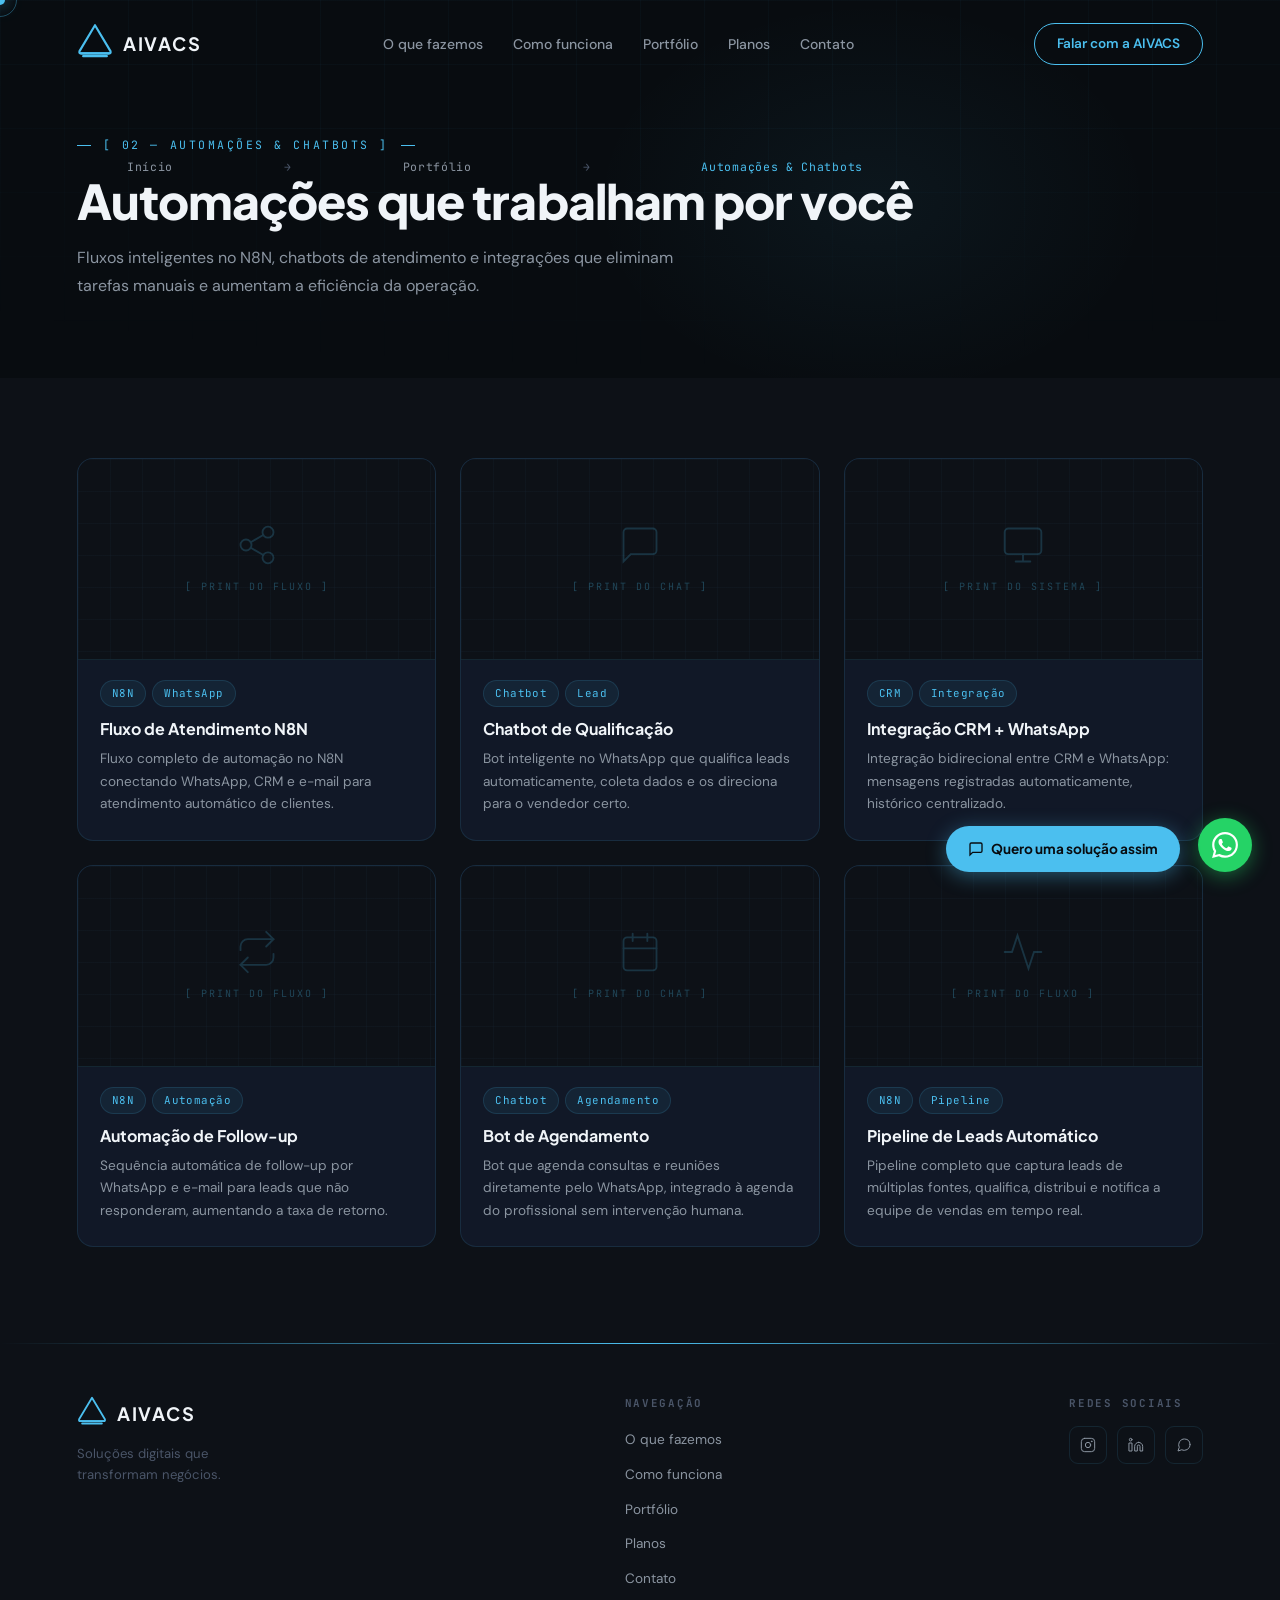
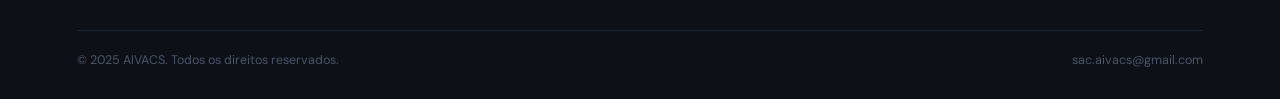
==== portfolio/automacoes.html @ 8dcd96fd "Add portfolio section + 3 subpages - Seção 'Nosso Trabalho' na LP com 3 cards linkando para subpágin" ====
<!DOCTYPE html>
<html lang="pt-BR">
<head>
  <meta charset="UTF-8">
  <meta name="viewport" content="width=device-width, initial-scale=1.0">
  <title>Automações & Chatbots — AIVACS Portfólio</title>
  <meta name="description" content="Fluxos N8N, chatbots de atendimento, integrações e automações desenvolvidas pela AIVACS.">
  <link rel="icon" type="image/svg+xml" href="../assets/favicon.svg">
  <link rel="shortcut icon" href="../assets/favicon.svg">
  <meta name="theme-color" content="#080C10">
  <link rel="preconnect" href="https://fonts.googleapis.com">
  <link rel="preconnect" href="https://fonts.gstatic.com" crossorigin>
  <link href="https://fonts.googleapis.com/css2?family=Plus+Jakarta+Sans:ital,wght@0,300;0,400;0,500;0,600;0,700;0,800&family=DM+Sans:ital,opsz,wght@0,9..40,300;0,9..40,400;0,9..40,500;0,9..40,600;1,9..40,400&family=JetBrains+Mono:wght@400;500&display=swap" rel="stylesheet">
  <link rel="stylesheet" href="../styles/main.css">
  <link rel="stylesheet" href="../styles/animations.css">
  <link rel="stylesheet" href="../styles/components.css">
  <link rel="stylesheet" href="portfolio.css">
</head>
<body>

<div class="cursor" id="cursor"></div>
<div class="cursor-ring" id="cursorRing"></div>

<a href="https://wa.me/5544999030219?text=Ol%C3%A1%2C%20vi%20o%20portf%C3%B3lio%20da%20AIVACS%20e%20quero%20saber%20mais." class="whatsapp-float" target="_blank" rel="noopener" title="Falar no WhatsApp">
  <svg viewBox="0 0 24 24" xmlns="http://www.w3.org/2000/svg" fill="white">
    <path d="M17.472 14.382c-.297-.149-1.758-.867-2.03-.967-.273-.099-.471-.148-.67.15-.197.297-.767.966-.94 1.164-.173.199-.347.223-.644.075-.297-.15-1.255-.463-2.39-1.475-.883-.788-1.48-1.761-1.653-2.059-.173-.297-.018-.458.13-.606.134-.133.298-.347.446-.52.149-.174.198-.298.298-.497.099-.198.05-.371-.025-.52-.075-.149-.669-1.612-.916-2.207-.242-.579-.487-.5-.669-.51-.173-.008-.371-.01-.57-.01-.198 0-.52.074-.792.372-.272.297-1.04 1.016-1.04 2.479 0 1.462 1.065 2.875 1.213 3.074.149.198 2.096 3.2 5.077 4.487.709.306 1.262.489 1.694.625.712.227 1.36.195 1.871.118.571-.085 1.758-.719 2.006-1.413.248-.694.248-1.289.173-1.413-.074-.124-.272-.198-.57-.347m-5.421 7.403h-.004a9.87 9.87 0 01-5.031-1.378l-.361-.214-3.741.982.998-3.648-.235-.374a9.86 9.86 0 01-1.51-5.26c.001-5.45 4.436-9.884 9.888-9.884 2.64 0 5.122 1.03 6.988 2.898a9.825 9.825 0 012.893 6.994c-.003 5.45-4.437 9.884-9.885 9.884m8.413-18.297A11.815 11.815 0 0012.05 0C5.495 0 .16 5.335.157 11.892c0 2.096.547 4.142 1.588 5.945L.057 24l6.305-1.654a11.882 11.882 0 005.683 1.448h.005c6.554 0 11.89-5.335 11.893-11.893a11.821 11.821 0 00-3.48-8.413Z"/>
  </svg>
</a>

<a href="https://wa.me/5544999030219?text=Ol%C3%A1%2C%20vi%20o%20portf%C3%B3lio%20da%20AIVACS%20e%20quero%20saber%20mais." class="cta-float" target="_blank" rel="noopener">
  <svg viewBox="0 0 24 24" fill="none" stroke="currentColor" stroke-width="2" stroke-linecap="round" width="16" height="16"><path d="M21 15a2 2 0 01-2 2H7l-4 4V5a2 2 0 012-2h14a2 2 0 012 2z"/></svg>
  Quero uma solução assim
</a>

<nav id="navbar">
  <a href="../index.html" class="nav-logo">
    <div class="nav-logo-symbol">
      <svg viewBox="0 0 100 96" fill="none" xmlns="http://www.w3.org/2000/svg" width="36" height="36">
        <path d="M50 7 L93 79 Q95 85 89 85 L11 85 Q5 85 7 79 Z" stroke="#4BBFEF" stroke-width="6" stroke-linejoin="round" stroke-linecap="round" fill="none"/>
        <line x1="11" y1="85" x2="89" y2="85" stroke="#4BBFEF" stroke-width="6" stroke-linecap="round"/>
        <line x1="17" y1="93" x2="83" y2="93" stroke="#4BBFEF" stroke-width="6" stroke-linecap="round"/>
      </svg>
    </div>
    <span class="nav-logo-text">AIVACS</span>
  </a>
  <ul class="nav-links">
    <li><a href="../index.html#servicos">O que fazemos</a></li>
    <li><a href="../index.html#processo">Como funciona</a></li>
    <li><a href="../index.html#portfolio">Portfólio</a></li>
    <li><a href="../index.html#planos">Planos</a></li>
    <li><a href="../index.html#cta">Contato</a></li>
  </ul>
  <a href="https://wa.me/5544999030219?text=Ol%C3%A1%2C%20vim%20pelo%20site%20da%20AIVACS%20e%20quero%20saber%20mais%20sobre%20as%20solu%C3%A7%C3%B5es%20digitais." class="nav-cta" target="_blank" rel="noopener">Falar com a AIVACS</a>
  <div class="nav-hamburger" id="hamburger" aria-label="Menu" role="button" tabindex="0">
    <span></span><span></span><span></span>
  </div>
</nav>

<div class="mobile-nav" id="mobileNav" aria-hidden="true">
  <a href="../index.html#servicos" class="mobile-link">O que fazemos</a>
  <a href="../index.html#processo" class="mobile-link">Como funciona</a>
  <a href="../index.html#portfolio" class="mobile-link">Portfólio</a>
  <a href="../index.html#planos" class="mobile-link">Planos</a>
  <a href="../index.html#cta" class="mobile-link">Contato</a>
  <a href="https://wa.me/5544999030219?text=Ol%C3%A1%2C%20vim%20pelo%20site%20da%20AIVACS%20e%20quero%20saber%20mais%20sobre%20as%20solu%C3%A7%C3%B5es%20digitais." class="btn btn-primary" target="_blank" rel="noopener" style="margin-top:16px;">Falar no WhatsApp</a>
</div>

<section class="subpage-hero">
  <div class="subpage-hero-bg" aria-hidden="true">
    <div class="subpage-hero-grid"></div>
    <div class="subpage-hero-glow"></div>
  </div>
  <div class="subpage-hero-content">
    <nav class="breadcrumb" aria-label="Breadcrumb">
      <a href="../index.html">Início</a>
      <span class="sep" aria-hidden="true">→</span>
      <a href="../index.html#portfolio">Portfólio</a>
      <span class="sep" aria-hidden="true">→</span>
      <span class="current">Automações &amp; Chatbots</span>
    </nav>
    <div class="subpage-label">[ 02 — AUTOMAÇÕES &amp; CHATBOTS ]</div>
    <h1 class="subpage-title">Automações que trabalham por você</h1>
    <p class="subpage-desc">Fluxos inteligentes no N8N, chatbots de atendimento e integrações que eliminam tarefas manuais e aumentam a eficiência da operação.</p>
  </div>
</section>

<section class="portfolio-section">
  <div class="portfolio-items-grid">

    <!-- Item 1: Fluxo N8N -->
    <div class="portfolio-item">
      <div class="media-area">
        <!-- SUBSTITUIR: adicionar <img src="../assets/portfolio/auto-01.jpg" alt="Fluxo de Atendimento N8N"> aqui -->
        <div class="placeholder-visual">
          <div class="placeholder-icon">
            <svg viewBox="0 0 24 24" fill="none" stroke-width="1" stroke-linecap="round"><circle cx="18" cy="5" r="3"/><circle cx="6" cy="12" r="3"/><circle cx="18" cy="19" r="3"/><line x1="8.59" y1="13.51" x2="15.42" y2="17.49"/><line x1="15.41" y1="6.51" x2="8.59" y2="10.49"/></svg>
          </div>
          <span class="placeholder-label">[ Print do Fluxo ]</span>
        </div>
      </div>
      <div class="item-info">
        <div class="item-tags"><span class="tag">N8N</span><span class="tag">WhatsApp</span></div>
        <h3 class="item-title">Fluxo de Atendimento N8N</h3>
        <p class="item-description">Fluxo completo de automação no N8N conectando WhatsApp, CRM e e-mail para atendimento automático de clientes.</p>
      </div>
    </div>

    <!-- Item 2: Chatbot -->
    <div class="portfolio-item">
      <div class="media-area">
        <!-- SUBSTITUIR: adicionar <img src="../assets/portfolio/auto-02.jpg" alt="Chatbot de Qualificação"> aqui -->
        <div class="placeholder-visual">
          <div class="placeholder-icon">
            <svg viewBox="0 0 24 24" fill="none" stroke-width="1" stroke-linecap="round"><path d="M21 15a2 2 0 01-2 2H7l-4 4V5a2 2 0 012-2h14a2 2 0 012 2z"/></svg>
          </div>
          <span class="placeholder-label">[ Print do Chat ]</span>
        </div>
      </div>
      <div class="item-info">
        <div class="item-tags"><span class="tag">Chatbot</span><span class="tag">Lead</span></div>
        <h3 class="item-title">Chatbot de Qualificação</h3>
        <p class="item-description">Bot inteligente no WhatsApp que qualifica leads automaticamente, coleta dados e os direciona para o vendedor certo.</p>
      </div>
    </div>

    <!-- Item 3: Integração CRM -->
    <div class="portfolio-item">
      <div class="media-area">
        <!-- SUBSTITUIR: adicionar <img src="../assets/portfolio/auto-03.jpg" alt="Integração CRM + WhatsApp"> aqui -->
        <div class="placeholder-visual">
          <div class="placeholder-icon">
            <svg viewBox="0 0 24 24" fill="none" stroke-width="1" stroke-linecap="round"><rect x="2" y="3" width="20" height="14" rx="2"/><path d="M8 21h8M12 17v4"/></svg>
          </div>
          <span class="placeholder-label">[ Print do Sistema ]</span>
        </div>
      </div>
      <div class="item-info">
        <div class="item-tags"><span class="tag">CRM</span><span class="tag">Integração</span></div>
        <h3 class="item-title">Integração CRM + WhatsApp</h3>
        <p class="item-description">Integração bidirecional entre CRM e WhatsApp: mensagens registradas automaticamente, histórico centralizado.</p>
      </div>
    </div>

    <!-- Item 4: Follow-up -->
    <div class="portfolio-item">
      <div class="media-area">
        <!-- SUBSTITUIR: adicionar <img src="../assets/portfolio/auto-04.jpg" alt="Automação de Follow-up"> aqui -->
        <div class="placeholder-visual">
          <div class="placeholder-icon">
            <svg viewBox="0 0 24 24" fill="none" stroke-width="1" stroke-linecap="round"><polyline points="17 1 21 5 17 9"/><path d="M3 11V9a4 4 0 014-4h14"/><polyline points="7 23 3 19 7 15"/><path d="M21 13v2a4 4 0 01-4 4H3"/></svg>
          </div>
          <span class="placeholder-label">[ Print do Fluxo ]</span>
        </div>
      </div>
      <div class="item-info">
        <div class="item-tags"><span class="tag">N8N</span><span class="tag">Automação</span></div>
        <h3 class="item-title">Automação de Follow-up</h3>
        <p class="item-description">Sequência automática de follow-up por WhatsApp e e-mail para leads que não responderam, aumentando a taxa de retorno.</p>
      </div>
    </div>

    <!-- Item 5: Bot de Agendamento -->
    <div class="portfolio-item">
      <div class="media-area">
        <!-- SUBSTITUIR: adicionar <img src="../assets/portfolio/auto-05.jpg" alt="Bot de Agendamento"> aqui -->
        <div class="placeholder-visual">
          <div class="placeholder-icon">
            <svg viewBox="0 0 24 24" fill="none" stroke-width="1" stroke-linecap="round"><rect x="3" y="4" width="18" height="18" rx="2"/><line x1="16" y1="2" x2="16" y2="6"/><line x1="8" y1="2" x2="8" y2="6"/><line x1="3" y1="10" x2="21" y2="10"/></svg>
          </div>
          <span class="placeholder-label">[ Print do Chat ]</span>
        </div>
      </div>
      <div class="item-info">
        <div class="item-tags"><span class="tag">Chatbot</span><span class="tag">Agendamento</span></div>
        <h3 class="item-title">Bot de Agendamento</h3>
        <p class="item-description">Bot que agenda consultas e reuniões diretamente pelo WhatsApp, integrado à agenda do profissional sem intervenção humana.</p>
      </div>
    </div>

    <!-- Item 6: Pipeline Automático -->
    <div class="portfolio-item">
      <div class="media-area">
        <!-- SUBSTITUIR: adicionar <img src="../assets/portfolio/auto-06.jpg" alt="Pipeline de Leads Automático"> aqui -->
        <div class="placeholder-visual">
          <div class="placeholder-icon">
            <svg viewBox="0 0 24 24" fill="none" stroke-width="1" stroke-linecap="round"><path d="M22 12h-4l-3 9L9 3l-3 9H2"/></svg>
          </div>
          <span class="placeholder-label">[ Print do Fluxo ]</span>
        </div>
      </div>
      <div class="item-info">
        <div class="item-tags"><span class="tag">N8N</span><span class="tag">Pipeline</span></div>
        <h3 class="item-title">Pipeline de Leads Automático</h3>
        <p class="item-description">Pipeline completo que captura leads de múltiplas fontes, qualifica, distribui e notifica a equipe de vendas em tempo real.</p>
      </div>
    </div>

  </div>
</section>

<footer id="contato">
  <div class="footer-top-line" aria-hidden="true"></div>
  <div class="footer-inner">
    <div class="footer-brand">
      <a href="../index.html" class="nav-logo">
        <div class="nav-logo-symbol">
          <svg viewBox="0 0 100 96" fill="none" xmlns="http://www.w3.org/2000/svg" width="30" height="30">
            <path d="M50 7 L93 79 Q95 85 89 85 L11 85 Q5 85 7 79 Z" stroke="#4BBFEF" stroke-width="6" stroke-linejoin="round" stroke-linecap="round" fill="none"/>
            <line x1="11" y1="85" x2="89" y2="85" stroke="#4BBFEF" stroke-width="6" stroke-linecap="round"/>
            <line x1="17" y1="93" x2="83" y2="93" stroke="#4BBFEF" stroke-width="6" stroke-linecap="round"/>
          </svg>
        </div>
        <span class="nav-logo-text">AIVACS</span>
      </a>
      <p class="footer-tagline">Soluções digitais que transformam negócios.</p>
    </div>
    <div class="footer-links">
      <h4 class="footer-heading">Navegação</h4>
      <ul>
        <li><a href="../index.html#servicos">O que fazemos</a></li>
        <li><a href="../index.html#processo">Como funciona</a></li>
        <li><a href="../index.html#portfolio">Portfólio</a></li>
        <li><a href="../index.html#planos">Planos</a></li>
        <li><a href="../index.html#cta">Contato</a></li>
      </ul>
    </div>
    <div class="footer-social-col">
      <h4 class="footer-heading">Redes Sociais</h4>
      <div class="social-icons">
        <a href="#" class="social-icon" title="Instagram" aria-label="Instagram"><svg viewBox="0 0 24 24" fill="none" stroke-width="1.5" stroke-linecap="round" stroke-linejoin="round"><rect x="2" y="2" width="20" height="20" rx="5"/><circle cx="12" cy="12" r="4"/><circle cx="17.5" cy="6.5" r="0.5" fill="currentColor"/></svg></a>
        <a href="#" class="social-icon" title="LinkedIn" aria-label="LinkedIn"><svg viewBox="0 0 24 24" fill="none" stroke-width="1.5" stroke-linecap="round" stroke-linejoin="round"><path d="M16 8a6 6 0 016 6v7h-4v-7a2 2 0 00-2-2 2 2 0 00-2 2v7h-4v-7a6 6 0 016-6z"/><rect x="2" y="9" width="4" height="12"/><circle cx="4" cy="4" r="2"/></svg></a>
        <a href="https://wa.me/5544999030219?text=Ol%C3%A1%2C%20vim%20pelo%20site%20da%20AIVACS%20e%20quero%20saber%20mais%20sobre%20as%20solu%C3%A7%C3%B5es%20digitais." class="social-icon" title="WhatsApp" aria-label="WhatsApp" target="_blank" rel="noopener"><svg viewBox="0 0 24 24" fill="none" stroke-width="1.5" stroke-linecap="round" stroke-linejoin="round"><path d="M21 11.5a8.38 8.38 0 01-.9 3.8 8.5 8.5 0 01-7.6 4.7 8.38 8.38 0 01-3.8-.9L3 21l1.9-5.7a8.38 8.38 0 01-.9-3.8 8.5 8.5 0 014.7-7.6 8.38 8.38 0 013.8-.9h.5a8.48 8.48 0 018 8v.5z"/></svg></a>
      </div>
    </div>
  </div>
  <div class="footer-bottom">
    <p class="footer-copy">© 2025 AIVACS. Todos os direitos reservados.</p>
    <p class="footer-copy">sac.aivacs@gmail.com</p>
  </div>
</footer>

<script src="../scripts/particles.js" defer></script>
<script src="../scripts/animations.js" defer></script>
<script src="../scripts/main.js" defer></script>
<script src="portfolio.js" defer></script>
</body>
</html>
---- styles/main.css ----
/* ===================================================
   AIVACS — main.css
   Reset, variables, base, layout, navbar, footer
   =================================================== */

*, *::before, *::after { box-sizing: border-box; margin: 0; padding: 0; }

html { scroll-behavior: smooth; font-size: 16px; }

:root {
  --bg-primary:    #080C10;
  --bg-secondary:  #0D1117;
  --bg-card:       #111827;
  --bg-glass:      rgba(255,255,255,0.04);
  --accent:        #4BBFEF;
  --accent-glow:   rgba(75,191,239,0.15);
  --accent-dim:    #2A8BBF;
  --text-primary:  #F0F4F8;
  --text-secondary:#8B95A1;
  --text-muted:    #4A5568;
  --border:        rgba(75,191,239,0.12);
  --border-hover:  rgba(75,191,239,0.30);
  --font-display:  'Plus Jakarta Sans', sans-serif;
  --font-body:     'DM Sans', sans-serif;
  --font-mono:     'JetBrains Mono', monospace;
  --radius-card:   16px;
  --transition:    0.3s ease;
}

body {
  font-family: var(--font-body);
  background: var(--bg-primary);
  color: var(--text-primary);
  overflow-x: hidden;
  cursor: none;
  line-height: 1.6;
}

img { max-width: 100%; display: block; }
a  { color: inherit; }

/* Scrollbar */
::-webkit-scrollbar { width: 4px; }
::-webkit-scrollbar-track { background: var(--bg-primary); }
::-webkit-scrollbar-thumb { background: var(--accent-dim); border-radius: 2px; }

/* ---- Custom Cursor ---- */
.cursor {
  width: 10px; height: 10px;
  border-radius: 50%;
  background: var(--accent);
  position: fixed;
  pointer-events: none;
  z-index: 9999;
  transform: translate(-50%, -50%);
  box-shadow: 0 0 16px rgba(75,191,239,0.7);
  transition: transform var(--transition), background var(--transition);
  will-change: left, top;
}
.cursor-ring {
  width: 34px; height: 34px;
  border-radius: 50%;
  border: 1px solid rgba(75,191,239,0.35);
  position: fixed;
  pointer-events: none;
  z-index: 9998;
  transform: translate(-50%, -50%);
  will-change: left, top;
}
.cursor.hover { transform: translate(-50%, -50%) scale(2.2); background: rgba(75,191,239,0.6); }
.cursor-ring.hover { border-color: rgba(75,191,239,0.6); transform: translate(-50%, -50%) scale(1.4); }

/* ---- WhatsApp float ---- */
.whatsapp-float {
  position: fixed;
  bottom: 28px; right: 28px;
  width: 54px; height: 54px;
  background: #25D366;
  border-radius: 50%;
  display: flex; align-items: center; justify-content: center;
  z-index: 800;
  box-shadow: 0 4px 20px rgba(37,211,102,0.45);
  transition: transform var(--transition), box-shadow var(--transition);
}
.whatsapp-float:hover { transform: scale(1.12); box-shadow: 0 6px 28px rgba(37,211,102,0.65); }
.whatsapp-float svg { width: 26px; height: 26px; }

/* ---- Navbar ---- */
nav {
  position: fixed; top: 0; left: 0; right: 0;
  z-index: 1000;
  display: flex; align-items: center; justify-content: space-between;
  padding: 22px 6%;
  transition: background var(--transition), padding var(--transition), border-color var(--transition);
}
nav.scrolled {
  background: rgba(8,12,16,0.88);
  backdrop-filter: blur(20px);
  -webkit-backdrop-filter: blur(20px);
  border-bottom: 1px solid var(--border);
  padding: 14px 6%;
}

.nav-logo {
  display: flex; align-items: center; gap: 10px;
  text-decoration: none;
}
.nav-logo-text {
  font-family: var(--font-display);
  font-weight: 700; font-size: 1.15rem;
  color: var(--text-primary);
  letter-spacing: 0.1em;
}

.nav-links {
  display: flex; align-items: center; gap: 30px;
  list-style: none;
}
.nav-links a {
  text-decoration: none;
  color: var(--text-secondary);
  font-size: 0.875rem; font-weight: 500;
  position: relative;
  transition: color var(--transition);
}
.nav-links a::after {
  content: '';
  position: absolute; bottom: -3px; left: 50%; right: 50%;
  height: 1px; background: var(--accent);
  transition: left var(--transition), right var(--transition);
}
.nav-links a:hover { color: var(--text-primary); }
.nav-links a:hover::after { left: 0; right: 0; }

.nav-cta {
  padding: 9px 22px;
  border: 1px solid var(--accent);
  border-radius: 999px;
  color: var(--accent);
  text-decoration: none;
  font-size: 0.85rem; font-weight: 600;
  transition: background var(--transition), color var(--transition);
  white-space: nowrap;
}
.nav-cta:hover { background: var(--accent); color: var(--bg-primary); }

.nav-hamburger {
  display: none; flex-direction: column; gap: 5px;
  cursor: pointer; padding: 4px; background: none; border: none;
}
.nav-hamburger span {
  display: block; width: 24px; height: 2px;
  background: var(--text-primary); border-radius: 2px;
  transition: all var(--transition);
}
.nav-hamburger.open span:nth-child(1) { transform: translateY(7px) rotate(45deg); }
.nav-hamburger.open span:nth-child(2) { opacity: 0; transform: scaleX(0); }
.nav-hamburger.open span:nth-child(3) { transform: translateY(-7px) rotate(-45deg); }

/* Mobile nav overlay */
.mobile-nav {
  display: none;
  position: fixed; inset: 0;
  background: rgba(8,12,16,0.97);
  backdrop-filter: blur(20px);
  z-index: 999;
  flex-direction: column; align-items: center; justify-content: center; gap: 28px;
}
.mobile-nav.open { display: flex; }
.mobile-nav a {
  font-family: var(--font-display);
  font-size: 1.75rem; font-weight: 700;
  color: var(--text-primary); text-decoration: none;
  transition: color var(--transition);
}
.mobile-nav a:hover { color: var(--accent); }

/* ---- Section base ---- */
section { padding: 96px 6%; position: relative; overflow: hidden; }

.section-tag {
  font-family: var(--font-mono);
  font-size: 0.7rem; letter-spacing: 0.2em; color: var(--accent);
  display: inline-flex; align-items: center; gap: 10px;
  margin-bottom: 14px;
}
.section-tag::before, .section-tag::after {
  content: ''; display: block; width: 18px; height: 1px; background: var(--accent);
}
.section-title {
  font-family: var(--font-display);
  font-size: clamp(1.75rem, 3.8vw, 2.8rem);
  font-weight: 700; line-height: 1.15; margin-bottom: 14px;
}
.section-subtitle {
  font-size: 1rem; color: var(--text-secondary);
  max-width: 520px; line-height: 1.75;
}
.section-header { text-align: center; margin-bottom: 64px; }
.section-header .section-tag { justify-content: center; }
.section-header .section-subtitle { margin: 0 auto; }

/* ---- Buttons ---- */
.btn {
  display: inline-flex; align-items: center; justify-content: center; gap: 8px;
  padding: 13px 26px; border-radius: 10px;
  font-family: var(--font-body); font-weight: 600; font-size: 0.9rem;
  text-decoration: none; transition: all var(--transition);
  cursor: none; border: 1px solid transparent; white-space: nowrap;
}
.btn:active { transform: scale(0.97); }

.btn-primary { background: var(--accent); color: var(--bg-primary); border-color: var(--accent); }
.btn-primary:hover {
  background: #6CCFF5; border-color: #6CCFF5;
  box-shadow: 0 0 28px rgba(75,191,239,0.35);
  transform: translateY(-2px);
}
.btn-ghost { background: transparent; color: var(--text-primary); border-color: var(--border); }
.btn-ghost:hover { border-color: var(--border-hover); color: var(--accent); }
.btn-full { width: 100%; }

/* ---- Utility ---- */
.gradient-text {
  background: linear-gradient(120deg, var(--accent) 0%, #93E8FF 100%);
  -webkit-background-clip: text;
  -webkit-text-fill-color: transparent;
  background-clip: text;
}
.accent-text { color: var(--accent); }

/* ===== HERO ===== */
#hero {
  min-height: 100vh; display: flex; align-items: center;
  padding-top: 110px; padding-bottom: 60px;
}
.hero-bg { position: absolute; inset: 0; pointer-events: none; overflow: hidden; }

.hero-grid {
  position: absolute; inset: 0;
  background-image:
    linear-gradient(rgba(75,191,239,0.035) 1px, transparent 1px),
    linear-gradient(90deg, rgba(75,191,239,0.035) 1px, transparent 1px);
  background-size: 64px 64px;
  mask-image: radial-gradient(ellipse 90% 90% at 50% 40%, black 30%, transparent 80%);
}
.hero-glow {
  position: absolute; top: 15%; right: 5%;
  width: 640px; height: 640px;
  background: radial-gradient(ellipse, rgba(75,191,239,0.07) 0%, transparent 70%);
}
.hero-watermark {
  position: absolute; bottom: 2%; right: -6%;
  width: 480px; height: 480px; opacity: 0.025;
}
#particles { position: absolute; inset: 0; width: 100%; height: 100%; }

.hero-content {
  position: relative; z-index: 2;
  display: grid; grid-template-columns: 1fr 1fr;
  gap: 48px; align-items: center;
  width: 100%; max-width: 1300px; margin: 0 auto;
}

.hero-label {
  font-family: var(--font-mono); font-size: 0.72rem;
  color: var(--accent); letter-spacing: 0.22em;
  display: flex; align-items: center; gap: 12px;
  margin-bottom: 22px;
}
.hero-label::before, .hero-label::after {
  content: ''; display: block; width: 14px; height: 1px; background: var(--accent);
}

.hero-headline {
  font-family: var(--font-display);
  font-size: clamp(34px, 3.4vw, 52px);
  font-weight: 800; line-height: 1.12;
  letter-spacing: -0.025em; margin-bottom: 22px;
}

.hero-sub {
  font-size: 1.05rem; color: var(--text-secondary);
  line-height: 1.8; margin-bottom: 38px; max-width: 460px;
}

.hero-ctas { display: flex; gap: 14px; flex-wrap: wrap; }

/* Hero visual cards */
.hero-visual {
  position: relative; height: 500px;
}
.hero-connections {
  position: absolute; inset: 0; pointer-events: none; z-index: 0;
}

.hero-card {
  position: absolute;
  background: var(--bg-card);
  border: 1px solid var(--border);
  border-radius: 14px; padding: 18px 20px;
  min-width: 190px; z-index: 1;
  opacity: 0; transform: translateY(20px);
  transition: opacity 0.6s ease, transform 0.6s ease, border-color var(--transition), box-shadow var(--transition);
  animation: float 0s linear; /* set by JS */
}
.hero-card.visible { opacity: 1; transform: translateY(0); }
.hero-card:hover { border-color: var(--border-hover); box-shadow: 0 8px 30px rgba(75,191,239,0.08); }

.hero-card-1 { top: 18px; left: 30px; }
.hero-card-2 { top: 150px; right: 0; }
.hero-card-3 { bottom: 160px; left: 10px; }
.hero-card-4 { bottom: 30px; right: 10px; }

@keyframes float-a { 0%,100%{transform:translateY(0)} 50%{transform:translateY(-14px)} }
@keyframes float-b { 0%,100%{transform:translateY(-8px)} 50%{transform:translateY(8px)} }
@keyframes float-c { 0%,100%{transform:translateY(-4px)} 50%{transform:translateY(12px)} }
@keyframes float-d { 0%,100%{transform:translateY(0)} 50%{transform:translateY(-18px)} }

.hero-card-1.visible { animation: float-a 6.0s ease-in-out infinite; }
.hero-card-2.visible { animation: float-b 7.0s ease-in-out infinite; }
.hero-card-3.visible { animation: float-c 5.5s ease-in-out infinite; }
.hero-card-4.visible { animation: float-d 6.5s ease-in-out infinite; }

.card-icon {
  width: 34px; height: 34px;
  background: var(--accent-glow); border-radius: 9px;
  display: flex; align-items: center; justify-content: center;
  margin-bottom: 10px; border: 1px solid rgba(75,191,239,0.2);
}
.card-icon svg { width: 17px; height: 17px; }
.card-label { font-size: 0.72rem; color: var(--text-secondary); font-weight: 500; margin-bottom: 6px; }
.card-value { font-family: var(--font-display); font-size: 1rem; font-weight: 700; }
.card-value.accent { color: var(--accent); }
.card-status { font-size: 0.75rem; color: var(--text-secondary); display: flex; align-items: center; gap: 0; }

.status-dot {
  display: inline-block; width: 8px; height: 8px;
  border-radius: 50%; background: #4ADE80; margin-right: 7px;
  animation: pulse-dot 2s ease-in-out infinite;
}
@keyframes pulse-dot {
  0%,100% { box-shadow: 0 0 0 0 rgba(74,222,128,0.5); }
  50%      { box-shadow: 0 0 0 5px rgba(74,222,128,0); }
}

.progress-bar {
  height: 3px; background: rgba(75,191,239,0.12);
  border-radius: 2px; margin-top: 8px; overflow: hidden;
}
.progress-fill {
  height: 100%; background: var(--accent);
  border-radius: 2px; width: 0;
  transition: width 1.4s ease 0.8s;
}

/* ===== METRICS ===== */
#metrics {
  padding: 52px 6%;
  background: var(--bg-secondary);
  border-top: 1px solid var(--border);
  border-bottom: 1px solid var(--border);
  overflow: visible;
}
.metrics-grid {
  display: flex; justify-content: center; align-items: center;
  max-width: 780px; margin: 0 auto;
}
.metric-item { flex: 1; text-align: center; padding: 0 40px; }
.metric-item:not(:last-child) { border-right: 1px solid var(--border); }
.metric-number {
  font-family: var(--font-display);
  font-size: clamp(52px, 6vw, 80px);
  font-weight: 800; color: var(--accent); line-height: 1;
  letter-spacing: -1px; margin-bottom: 10px;
}
.metric-label { font-size: 1rem; color: var(--text-secondary); font-weight: 400; }

/* ===== PROBLEM ===== */
#problema { background: var(--bg-primary); }
.pain-grid {
  display: grid; grid-template-columns: repeat(3,1fr);
  gap: 18px; margin-bottom: 48px;
}
.pain-card {
  background: var(--bg-card);
  border: 1px solid var(--border);
  border-left: 3px solid rgba(239,68,68,0.4);
  border-radius: 12px; padding: 24px;
  transition: all var(--transition);
}
.pain-card:hover {
  border-left-color: var(--accent);
  border-color: var(--border-hover);
  transform: translateY(-2px);
  box-shadow: 0 8px 24px rgba(0,0,0,0.25);
}
.pain-icon { font-size: 1.4rem; margin-bottom: 12px; }
.pain-text { font-size: 1rem; color: var(--text-secondary); line-height: 1.6; font-weight: 400; }
.pain-footer {
  text-align: center;
  padding-top: 32px; border-top: 1px solid var(--border);
}
.pain-footer p {
  font-family: var(--font-display);
  font-size: 1.1rem; font-weight: 600;
}

/* ===== SERVICES ===== */
#servicos { background: var(--bg-secondary); }
.services-grid { display: grid; grid-template-columns: repeat(2,1fr); gap: 22px; }
.service-card {
  background: var(--bg-card);
  border: 1px solid var(--border);
  border-radius: var(--radius-card);
  padding: 40px 36px; position: relative; overflow: hidden;
  transition: all var(--transition);
}
.service-card:hover {
  border-color: rgba(75,191,239,0.28);
  transform: translateY(-4px);
  box-shadow: 0 20px 44px rgba(0,0,0,0.3);
}
.service-num {
  position: absolute; top: 18px; right: 22px;
  font-family: var(--font-display); font-size: 6.25rem; font-weight: 800;
  color: var(--accent); opacity: 0.05; line-height: 1;
  pointer-events: none; user-select: none;
}
.service-icon {
  width: 50px; height: 50px;
  background: var(--accent-glow);
  border-radius: 14px;
  display: flex; align-items: center; justify-content: center;
  margin-bottom: 18px;
  border: 1px solid rgba(75,191,239,0.18);
}
.service-icon svg { width: 22px; height: 22px; }
.service-title { font-family: var(--font-display); font-size: 1.375rem; font-weight: 700; margin-bottom: 12px; }
.service-desc { font-size: 1rem; color: var(--text-secondary); line-height: 1.7; margin-bottom: 22px; }

.tags { display: flex; flex-wrap: wrap; gap: 7px; }
.tag {
  padding: 4px 11px;
  background: rgba(75,191,239,0.07);
  border: 1px solid rgba(75,191,239,0.14);
  border-radius: 999px;
  font-family: var(--font-mono); font-size: 0.68rem;
  color: var(--accent); letter-spacing: 0.04em;
}

/* ===== PROCESS ===== */
#processo { background: var(--bg-primary); }
.steps-container {
  position: relative;
  display: grid; grid-template-columns: repeat(4,1fr);
  gap: 28px; align-items: start;
}
.steps-line {
  position: absolute; top: 27px; left: 12%; right: 12%;
  height: 1px; background: var(--border); overflow: hidden;
}
.steps-line-fill {
  height: 100%; width: 0;
  background: linear-gradient(90deg, var(--accent) 0%, rgba(75,191,239,0.2) 100%);
  transition: width 2.2s cubic-bezier(0.4,0,0.2,1);
}
.steps-line-fill.animated { width: 100%; }

.step { position: relative; text-align: center; padding-top: 64px; }
.step-circle {
  position: absolute; top: 0; left: 50%; transform: translateX(-50%);
  width: 54px; height: 54px; border-radius: 50%;
  background: var(--bg-card);
  border: 2px solid var(--border);
  display: flex; align-items: center; justify-content: center;
  font-family: var(--font-display); font-weight: 700; font-size: 0.95rem;
  color: var(--accent);
  transition: all var(--transition);
}
.step:hover .step-circle {
  border-color: var(--accent);
  background: var(--accent-glow);
  box-shadow: 0 0 20px rgba(75,191,239,0.2);
}
.step-title { font-family: var(--font-display); font-size: 1.1rem; font-weight: 700; margin-bottom: 10px; }
.step-text { font-size: 0.9375rem; color: var(--text-secondary); line-height: 1.7; }

/* ===== TOOLS ===== */
#ferramentas { background: var(--bg-secondary); padding-top: 80px; padding-bottom: 80px; }
.marquee-wrapper { position: relative; overflow: hidden; }
.marquee-wrapper::before,
.marquee-wrapper::after {
  content: ''; position: absolute; top: 0; bottom: 0; width: 130px; z-index: 2; pointer-events: none;
}
.marquee-wrapper::before { left: 0; background: linear-gradient(90deg, var(--bg-secondary), transparent); }
.marquee-wrapper::after  { right: 0; background: linear-gradient(-90deg, var(--bg-secondary), transparent); }

.marquee-track {
  display: flex; gap: 16px;
  animation: marquee 36s linear infinite;
  width: max-content;
}
.marquee-track:hover { animation-play-state: paused; }

@keyframes marquee {
  from { transform: translateX(0); }
  to   { transform: translateX(-50%); }
}

.tool-item {
  display: flex; align-items: center; gap: 9px;
  padding: 11px 18px;
  background: var(--bg-card); border: 1px solid var(--border);
  border-radius: 9px; white-space: nowrap;
  transition: all var(--transition);
}
.tool-item:hover { border-color: var(--border-hover); background: rgba(75,191,239,0.04); }
.tool-item span { font-family: var(--font-mono); font-size: 0.78rem; color: var(--text-secondary); transition: color var(--transition); }
.tool-item:hover span { color: var(--text-primary); }
.tool-dot { width: 7px; height: 7px; border-radius: 50%; background: var(--accent); opacity: 0.35; transition: opacity var(--transition); }
.tool-item:hover .tool-dot { opacity: 1; }


/* ===== PORTFOLIO SECTION (LP) ===== */
#portfolio { background: var(--bg-secondary); }

.portfolio-lp-grid {
  display: grid; grid-template-columns: repeat(3,1fr); gap: 22px;
}

.portfolio-card {
  background: var(--bg-card);
  border: 1px solid var(--border);
  border-radius: 16px;
  padding: 40px 32px;
  position: relative; overflow: hidden;
  cursor: pointer;
  transition: border-color var(--transition), transform var(--transition), box-shadow var(--transition);
  text-decoration: none; display: block; color: var(--text-primary);
}
.portfolio-card:hover {
  border-color: var(--border-hover);
  transform: translateY(-6px);
  box-shadow: 0 20px 60px rgba(75,191,239,0.08);
}

.pf-num {
  position: absolute; top: 20px; right: 24px;
  font-family: var(--font-display); font-size: 5rem; font-weight: 800;
  color: var(--accent); opacity: 0.06; line-height: 1;
  pointer-events: none; user-select: none;
}
.pf-icon {
  width: 52px; height: 52px;
  background: var(--accent-glow);
  border: 1px solid rgba(75,191,239,0.18);
  border-radius: 14px;
  display: flex; align-items: center; justify-content: center;
  margin-bottom: 20px;
}
.pf-title { font-family: var(--font-display); font-size: 1.3rem; font-weight: 700; margin-bottom: 12px; }
.pf-desc  { font-size: 0.9rem; color: var(--text-secondary); line-height: 1.7; margin-bottom: 20px; }

.pf-cta {
  display: inline-flex; align-items: center; gap: 6px;
  font-size: 0.85rem; font-weight: 600; color: var(--accent);
  margin-top: 16px;
  transition: gap var(--transition);
}
.portfolio-card:hover .pf-cta { gap: 10px; }

/* Bottom accent line — grows on hover */
.pf-line {
  position: absolute; bottom: 0; left: 0;
  height: 2px; width: 0;
  background: linear-gradient(90deg, var(--accent), transparent);
  transition: width 0.4s ease;
}
.portfolio-card:hover .pf-line { width: 100%; }

/* ===== INVESTIMENTO (substituiu Pricing) ===== */
#planos { background: var(--bg-secondary); }

.invest-subtitle {
  max-width: 620px !important;
  font-size: 1.05rem !important;
  line-height: 1.8 !important;
}

/* 3 pillars grid */
.invest-pillars {
  display: grid; grid-template-columns: repeat(3,1fr);
  gap: 24px; margin-bottom: 60px;
}
.invest-pillar {
  background: var(--bg-card);
  border: 1px solid var(--border);
  border-radius: var(--radius-card);
  padding: 36px 28px; text-align: center;
  transition: all var(--transition);
  position: relative;
}
.invest-pillar:hover {
  border-color: var(--border-hover);
  transform: translateY(-4px);
  box-shadow: 0 20px 44px rgba(0,0,0,0.3);
}
.invest-pillar-featured {
  border-color: rgba(75,191,239,0.3);
  background: linear-gradient(145deg, rgba(75,191,239,0.05) 0%, var(--bg-card) 70%);
}
.invest-icon {
  width: 60px; height: 60px; border-radius: 16px;
  background: var(--accent-glow);
  border: 1px solid rgba(75,191,239,0.2);
  display: flex; align-items: center; justify-content: center;
  margin: 0 auto 20px;
}
.invest-title {
  font-family: var(--font-display);
  font-size: 1.15rem; font-weight: 700; margin-bottom: 10px;
}
.invest-desc {
  font-size: 0.9rem; color: var(--text-secondary); line-height: 1.65;
}

/* CTA block */
.invest-cta {
  text-align: center;
  display: flex; flex-direction: column; align-items: center; gap: 16px;
}
.btn-large {
  padding: 16px 40px;
  font-size: 1rem; font-weight: 700;
  border-radius: 12px;
}
.invest-note {
  font-size: 0.82rem; color: var(--text-muted);
  font-family: var(--font-mono); letter-spacing: 0.05em;
}

/* ===== CTA FINAL ===== */
#cta { background: var(--bg-primary); text-align: center; padding: 120px 6%; }
.cta-bg {
  position: absolute; inset: 0;
  background: radial-gradient(ellipse 70% 70% at 50% 50%, rgba(75,191,239,0.055) 0%, transparent 70%);
  pointer-events: none;
}
.cta-inner { position: relative; z-index: 2; }
.cta-symbol {
  width: 72px; height: 72px; margin: 0 auto 30px;
  animation: spin-slow 22s linear infinite;
  opacity: 0.9;
}
@keyframes spin-slow { from{transform:rotate(0deg)} to{transform:rotate(360deg)} }
.cta-title {
  font-family: var(--font-display);
  font-size: clamp(1.9rem, 4.5vw, 3.2rem);
  font-weight: 800; line-height: 1.15; margin-bottom: 18px;
  max-width: 680px; margin-left: auto; margin-right: auto;
}
.cta-sub { font-size: 1rem; color: var(--text-secondary); margin-bottom: 44px; line-height: 1.75; }
.cta-buttons { display: flex; gap: 14px; justify-content: center; flex-wrap: wrap; }

/* ===== FOOTER ===== */
footer { background: var(--bg-secondary); padding: 52px 6% 28px; position: relative; }
.footer-top-line {
  position: absolute; top: 0; left: 0; right: 0; height: 1px;
  background: linear-gradient(90deg, transparent 0%, var(--accent) 50%, transparent 100%);
}
.footer-inner {
  display: flex; justify-content: space-between; align-items: flex-start;
  gap: 40px; margin-bottom: 40px; flex-wrap: wrap;
}
.footer-tagline { font-size: 0.82rem; color: var(--text-muted); margin-top: 10px; max-width: 200px; line-height: 1.6; }
.footer-heading { font-family: var(--font-mono); font-size: 0.68rem; letter-spacing: 0.16em; color: var(--text-muted); margin-bottom: 14px; text-transform: uppercase; }
.footer-links ul { list-style: none; display: flex; flex-direction: column; gap: 9px; }
.footer-links a { text-decoration: none; font-size: 0.85rem; color: var(--text-secondary); transition: color var(--transition); }
.footer-links a:hover { color: var(--accent); }
.social-icons { display: flex; gap: 10px; }
.social-icon {
  width: 38px; height: 38px; border: 1px solid var(--border); border-radius: 9px;
  display: flex; align-items: center; justify-content: center;
  text-decoration: none; transition: all var(--transition);
}
.social-icon:hover { border-color: var(--accent); background: var(--accent-glow); }
.social-icon svg { width: 16px; height: 16px; stroke: var(--text-secondary); transition: stroke var(--transition); }
.social-icon:hover svg { stroke: var(--accent); }
.footer-bottom {
  display: flex; justify-content: space-between; align-items: center;
  padding-top: 20px; border-top: 1px solid var(--border); gap: 12px; flex-wrap: wrap;
}
.footer-copy { font-size: 0.78rem; color: var(--text-muted); }

/* ===== RESPONSIVE ===== */
@media (max-width: 1100px) {
  .hero-content { grid-template-columns: 1fr; }
  .hero-visual { height: 360px; }
  .services-grid { grid-template-columns: 1fr; }
  .steps-container { grid-template-columns: repeat(2,1fr); }
  .steps-line { display: none; }
  .portfolio-lp-grid { grid-template-columns: 1fr; }
  .invest-pillars { grid-template-columns: 1fr; max-width: 440px; margin: 0 auto 60px; }
}
@media (max-width: 768px) {
  body { cursor: auto; }
  .cursor, .cursor-ring { display: none; }
  section { padding: 68px 5%; }
  .nav-links, .nav-cta { display: none; }
  .nav-hamburger { display: flex; }
  .hero-visual { display: none; }
  .hero-headline { font-size: clamp(36px, 8vw, 48px); letter-spacing: -0.02em; }
  .pain-grid { grid-template-columns: 1fr; }
  .invest-pillars { max-width: 100%; }
  .steps-container { grid-template-columns: 1fr; }
  .metrics-grid { flex-direction: column; gap: 0; }
  .metric-item { border-right: none !important; border-bottom: 1px solid var(--border); padding: 28px 0; }
  .metric-item:last-child { border-bottom: none; }
  .footer-inner { flex-direction: column; }
}
@media (max-width: 480px) {
  .hero-headline { font-size: clamp(32px, 9vw, 40px); }
  .cta-title { font-size: 1.75rem; }
  .hero-ctas { flex-direction: column; }
  .cta-buttons { flex-direction: column; align-items: center; }
}
---- styles/animations.css ----
/* ===================================================
   AIVACS — animations.css
   Scroll-reveal, stagger, and entrance animations
   =================================================== */

/* ---- Reveal base states ---- */
.reveal,
.reveal-up,
.reveal-left,
.reveal-right,
.reveal-scale {
  opacity: 0;
  transition: opacity 0.72s cubic-bezier(0.4, 0, 0.2, 1),
              transform 0.72s cubic-bezier(0.4, 0, 0.2, 1);
}

.reveal       { }
.reveal-up    { transform: translateY(32px); }
.reveal-left  { transform: translateX(-32px); }
.reveal-right { transform: translateX(32px); }
.reveal-scale { transform: scale(0.94); }

/* Revealed state — reset everything */
.revealed {
  opacity: 1 !important;
  transform: translateY(0) translateX(0) scale(1) !important;
}

/* ---- Stagger children ---- */
.stagger > * {
  opacity: 0;
  transform: translateY(24px);
  transition: opacity 0.56s cubic-bezier(0.4, 0, 0.2, 1),
              transform 0.56s cubic-bezier(0.4, 0, 0.2, 1);
}

.stagger.revealed > *:nth-child(1)  { opacity: 1; transform: none; transition-delay: 0.07s; }
.stagger.revealed > *:nth-child(2)  { opacity: 1; transform: none; transition-delay: 0.14s; }
.stagger.revealed > *:nth-child(3)  { opacity: 1; transform: none; transition-delay: 0.21s; }
.stagger.revealed > *:nth-child(4)  { opacity: 1; transform: none; transition-delay: 0.28s; }
.stagger.revealed > *:nth-child(5)  { opacity: 1; transform: none; transition-delay: 0.35s; }
.stagger.revealed > *:nth-child(6)  { opacity: 1; transform: none; transition-delay: 0.42s; }

/* ---- Reduce motion ---- */
@media (prefers-reduced-motion: reduce) {
  .reveal, .reveal-up, .reveal-left, .reveal-right, .reveal-scale,
  .stagger > * {
    opacity: 1 !important;
    transform: none !important;
    transition: none !important;
  }
  .hero-card { animation: none !important; }
  .cta-symbol { animation: none !important; }
  .marquee-track { animation: none !important; }
  .steps-line-fill { transition: none !important; }
}
---- styles/components.css ----
/* ===================================================
   AIVACS — components.css
   Small reusable UI pieces not already in main.css
   =================================================== */

/* ---- Glow divider ---- */
.glow-divider {
  height: 1px;
  background: linear-gradient(90deg, transparent 0%, var(--accent) 50%, transparent 100%);
  opacity: 0.35;
  margin: 0;
}

/* ---- Scroll-to-top button (shown after 600px scroll) ---- */
.scroll-top {
  position: fixed; bottom: 92px; right: 28px;
  width: 40px; height: 40px;
  background: var(--bg-card);
  border: 1px solid var(--border);
  border-radius: 10px;
  display: flex; align-items: center; justify-content: center;
  cursor: none; z-index: 700;
  opacity: 0; pointer-events: none;
  transform: translateY(10px);
  transition: opacity 0.3s ease, transform 0.3s ease, border-color 0.3s ease;
}
.scroll-top.visible { opacity: 1; pointer-events: auto; transform: none; }
.scroll-top:hover { border-color: var(--border-hover); }
.scroll-top svg { width: 16px; height: 16px; stroke: var(--text-secondary); }
.scroll-top:hover svg { stroke: var(--accent); }

/* ---- Tooltip ---- */
[data-tooltip] { position: relative; }
[data-tooltip]::after {
  content: attr(data-tooltip);
  position: absolute; bottom: calc(100% + 8px); left: 50%; transform: translateX(-50%);
  background: var(--bg-card); border: 1px solid var(--border);
  color: var(--text-secondary); font-size: 0.7rem; font-family: var(--font-mono);
  padding: 5px 10px; border-radius: 6px; white-space: nowrap;
  opacity: 0; pointer-events: none;
  transition: opacity 0.2s ease;
}
[data-tooltip]:hover::after { opacity: 1; }

/* ---- Noise texture overlay (decorative) ---- */
.noise-overlay {
  position: absolute; inset: 0; pointer-events: none; z-index: 0;
  opacity: 0.018;
  background-image: url("data:image/svg+xml,%3Csvg viewBox='0 0 200 200' xmlns='http://www.w3.org/2000/svg'%3E%3Cfilter id='n'%3E%3CfeTurbulence type='fractalNoise' baseFrequency='0.9' numOctaves='4' stitchTiles='stitch'/%3E%3C/filter%3E%3Crect width='100%25' height='100%25' filter='url(%23n)'/%3E%3C/svg%3E");
  background-size: 200px 200px;
}

/* ---- Section accent stripe ---- */
.section-stripe {
  position: absolute; top: 0; left: 6%; right: 6%; height: 1px;
  background: var(--border);
}

/* ---- Loading shimmer (for future async content) ---- */
@keyframes shimmer {
  0%   { background-position: -400px 0; }
  100% { background-position: 400px 0; }
}
.shimmer {
  background: linear-gradient(90deg, var(--bg-card) 25%, rgba(75,191,239,0.05) 50%, var(--bg-card) 75%);
  background-size: 800px 100%;
  animation: shimmer 1.6s infinite;
}
---- portfolio/portfolio.css ----
/* ===================================================
   AIVACS — portfolio.css
   Shared styles for all 3 portfolio sub-pages.
   Loaded AFTER ../styles/main.css (inherits all vars).
   =================================================== */

/* ---- Sub-page hero ---- */
.subpage-hero {
  min-height: 42vh;
  display: flex; align-items: center;
  padding: 130px 6% 72px;
  position: relative; overflow: hidden;
}

.subpage-hero-bg { position: absolute; inset: 0; pointer-events: none; overflow: hidden; }

.subpage-hero-grid {
  position: absolute; inset: 0;
  background-image:
    linear-gradient(rgba(75,191,239,0.03) 1px, transparent 1px),
    linear-gradient(90deg, rgba(75,191,239,0.03) 1px, transparent 1px);
  background-size: 64px 64px;
  mask-image: radial-gradient(ellipse 100% 100% at 50% 0%, black 40%, transparent 100%);
}

.subpage-hero-glow {
  position: absolute; top: 0; right: 10%;
  width: 560px; height: 400px;
  background: radial-gradient(ellipse, rgba(75,191,239,0.06) 0%, transparent 70%);
}

.subpage-hero-content {
  position: relative; z-index: 2;
  max-width: 860px;
  animation: heroFadeIn 0.8s cubic-bezier(0.4,0,0.2,1) both;
}

@keyframes heroFadeIn {
  from { opacity: 0; transform: translateY(28px); }
  to   { opacity: 1; transform: none; }
}

/* Breadcrumb */
.breadcrumb {
  font-family: var(--font-mono);
  font-size: 0.72rem; letter-spacing: 0.06em;
  color: var(--text-muted);
  display: flex; align-items: center; gap: 8px;
  margin-bottom: 28px; flex-wrap: wrap;
}
.breadcrumb a { color: var(--text-secondary); text-decoration: none; transition: color 0.2s; }
.breadcrumb a:hover { color: var(--accent); }
.breadcrumb .sep { color: var(--text-muted); }
.breadcrumb .current { color: var(--accent); }

/* Hero label */
.subpage-label {
  font-family: var(--font-mono);
  font-size: 0.72rem; letter-spacing: 0.22em; color: var(--accent);
  display: flex; align-items: center; gap: 12px;
  margin-bottom: 20px;
}
.subpage-label::before, .subpage-label::after {
  content: ''; display: block; width: 14px; height: 1px; background: var(--accent);
}

.subpage-title {
  font-family: var(--font-display);
  font-size: clamp(1.9rem, 4vw, 3rem);
  font-weight: 800; line-height: 1.1;
  letter-spacing: -0.02em; margin-bottom: 16px;
}

.subpage-desc {
  font-size: 1rem; color: var(--text-secondary);
  line-height: 1.75; max-width: 640px;
}

/* ---- Portfolio items section ---- */
.portfolio-section {
  padding: 80px 6% 96px;
  background: var(--bg-secondary);
}

.portfolio-section-header {
  margin-bottom: 48px;
}
.portfolio-section-header h2 {
  font-family: var(--font-display);
  font-size: 1.4rem; font-weight: 700; margin-bottom: 6px;
}
.portfolio-section-header p {
  font-size: 0.88rem; color: var(--text-secondary);
}

/* ---- Grid of items ---- */
.portfolio-items-grid {
  display: grid;
  grid-template-columns: repeat(3, 1fr);
  gap: 24px;
}

/* ---- Individual portfolio item card ---- */
.portfolio-item {
  background: var(--bg-card);
  border: 1px solid var(--border);
  border-radius: 16px;
  overflow: hidden;
  /* Entry animation start state */
  opacity: 0;
  transform: translateY(24px);
  transition: opacity 0.56s ease, transform 0.56s ease,
              border-color 0.3s ease, box-shadow 0.3s ease;
}

.portfolio-item.revealed {
  opacity: 1;
  transform: none;
}

.portfolio-item.revealed:hover {
  transform: translateY(-4px);
  border-color: rgba(75,191,239,0.3);
  box-shadow: 0 16px 48px rgba(75,191,239,0.07);
}

/* ---- Media / placeholder area ---- */
.media-area {
  width: 100%;
  aspect-ratio: 16/9;
  background: var(--bg-secondary);
  position: relative; overflow: hidden;
  border-bottom: 1px solid var(--border);
}

.media-area.vertical {
  aspect-ratio: 9/16;
  max-height: 300px;
}

/* Glow overlay on hover */
.media-area::after {
  content: '';
  position: absolute; inset: 0;
  background: radial-gradient(circle at center, rgba(75,191,239,0.07), transparent 70%);
  opacity: 0;
  transition: opacity 0.3s ease;
  pointer-events: none;
}
.portfolio-item.revealed:hover .media-area::after { opacity: 1; }

/* Placeholder visual (inside media-area) */
.placeholder-visual {
  width: 100%; height: 100%;
  display: flex; flex-direction: column;
  align-items: center; justify-content: center; gap: 12px;
  background-image:
    linear-gradient(rgba(75,191,239,0.03) 1px, transparent 1px),
    linear-gradient(90deg, rgba(75,191,239,0.03) 1px, transparent 1px);
  background-size: 32px 32px;
}

.placeholder-icon {
  width: 44px; height: 44px; opacity: 0.2; color: var(--accent);
}
.placeholder-icon svg { width: 100%; height: 100%; stroke: var(--accent); }

.placeholder-label {
  font-family: var(--font-mono);
  font-size: 10px; color: rgba(75,191,239,0.3);
  letter-spacing: 2px; text-transform: uppercase;
}

/* Actual media elements (when real content is added) */
.media-area img,
.media-area video,
.media-area iframe {
  width: 100%; height: 100%;
  object-fit: cover; display: block;
}

/* ---- Item info ---- */
.item-info { padding: 20px 22px 24px; }

.item-tags {
  display: flex; flex-wrap: wrap; gap: 6px;
  margin-bottom: 12px;
}

.item-title {
  font-family: var(--font-display);
  font-size: 1rem; font-weight: 700;
  color: var(--text-primary); margin-bottom: 8px;
  line-height: 1.3;
}

.item-description {
  font-size: 0.85rem; color: var(--text-secondary); line-height: 1.65;
}

/* ---- CTA Float button ---- */
.cta-float {
  position: fixed; bottom: 28px; right: 100px;
  background: var(--accent); color: var(--bg-primary);
  text-decoration: none;
  padding: 12px 22px; border-radius: 999px;
  font-family: var(--font-display); font-size: 0.85rem; font-weight: 700;
  z-index: 800;
  box-shadow: 0 4px 20px rgba(75,191,239,0.4);
  transition: all 0.3s ease;
  white-space: nowrap;
  display: flex; align-items: center; gap: 7px;
}
.cta-float:hover {
  background: #6CCFF5;
  box-shadow: 0 6px 28px rgba(75,191,239,0.6);
  transform: translateY(-2px);
}

/* ---- Responsive ---- */
@media (max-width: 1024px) {
  .portfolio-items-grid { grid-template-columns: repeat(2,1fr); }
}

@media (max-width: 768px) {
  .subpage-hero { min-height: 36vh; padding: 110px 5% 56px; }
  .portfolio-section { padding: 56px 5% 72px; }
  .portfolio-items-grid { grid-template-columns: 1fr; }
  .cta-float {
    right: 90px; font-size: 0.78rem; padding: 10px 16px;
    bottom: 22px;
  }
}

@media (max-width: 480px) {
  .subpage-title { font-size: 1.75rem; }
  .cta-float { display: none; } /* hide on very small — WA button handles it */
}
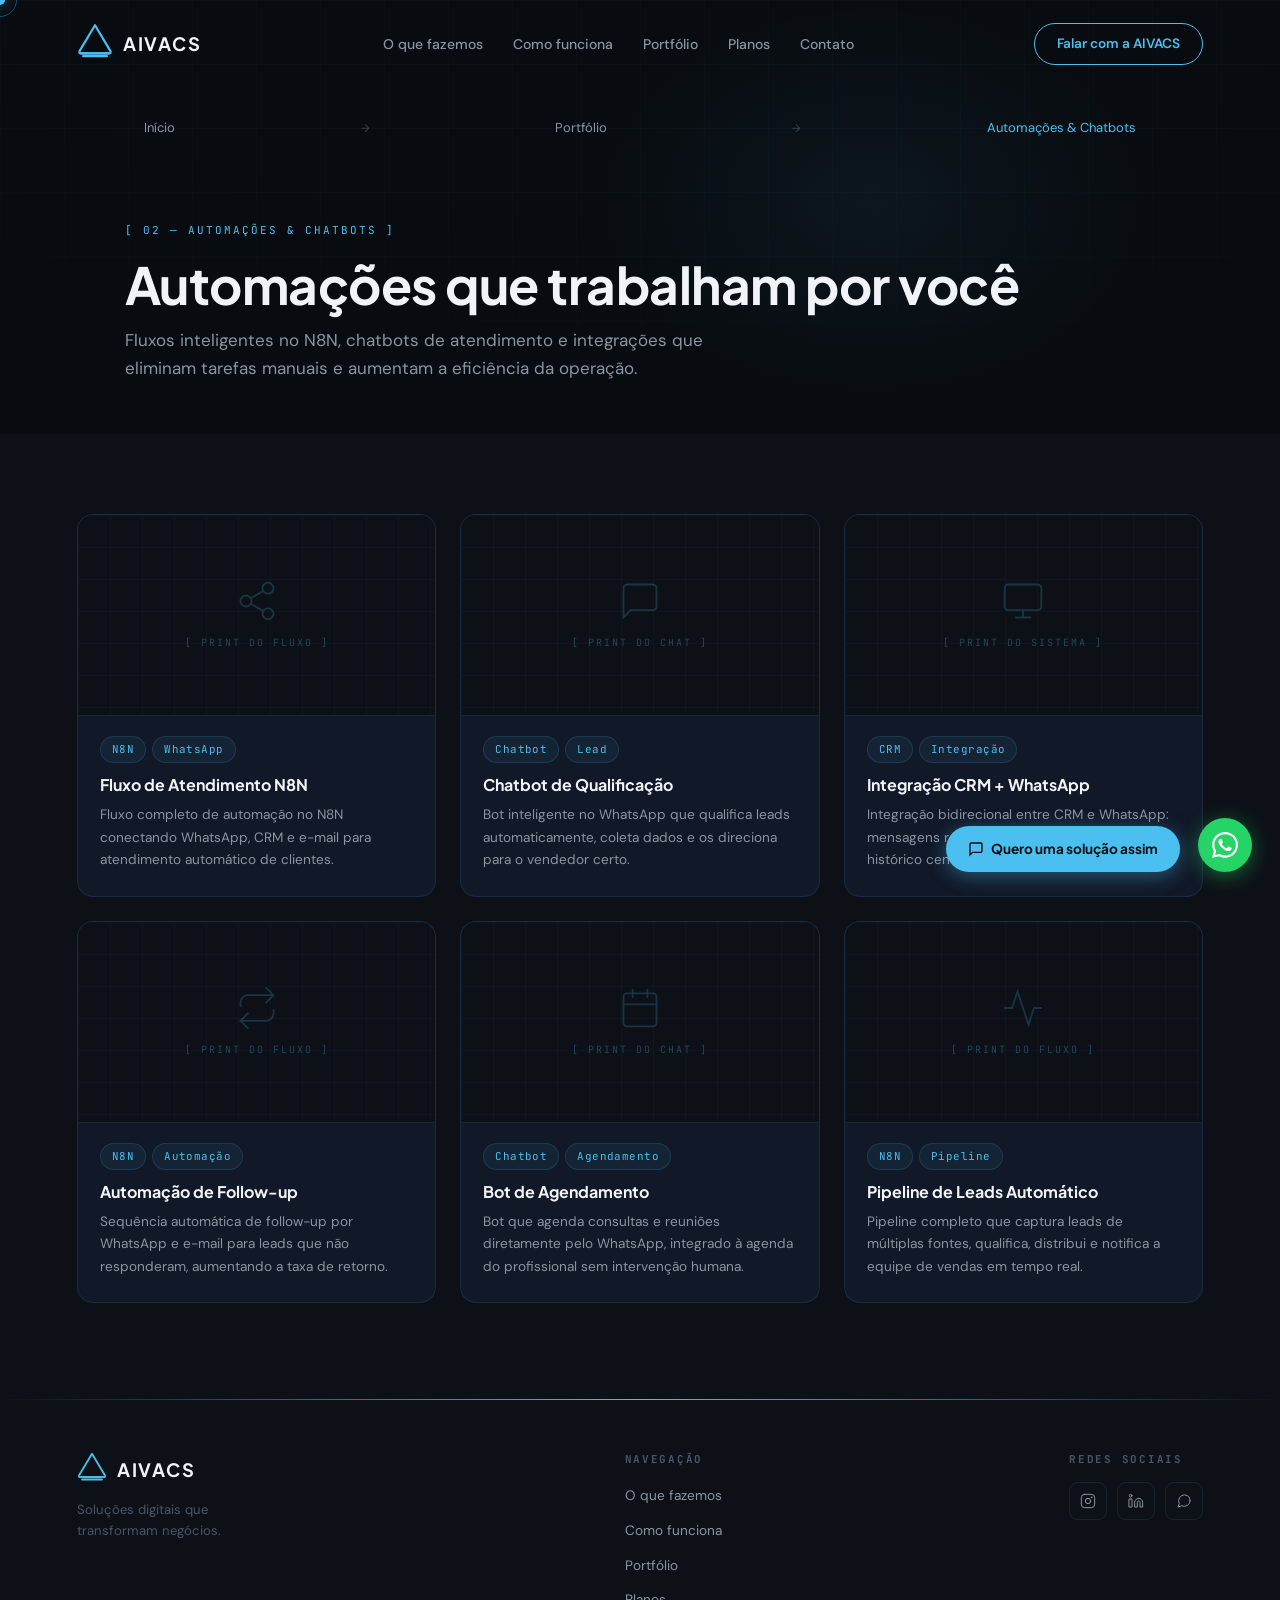
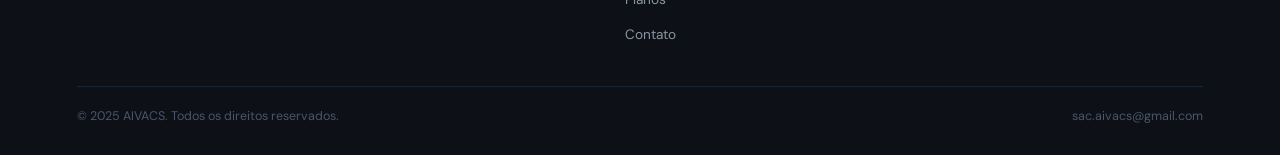
==== commit 1e33983c: "5 mobile & desktop refinements Ajuste 1 — Hero canvas: position absolute no mobile (fix iOS distorti" ====
--- a/portfolio/automacoes.html
+++ b/portfolio/automacoes.html
@@ -70,15 +70,17 @@
     <div class="subpage-hero-grid"></div>
     <div class="subpage-hero-glow"></div>
   </div>
-  <div class="subpage-hero-content">
-    <nav class="breadcrumb" aria-label="Breadcrumb">
+  <div class="subpage-hero-inner">
+    <div class="subpage-label">
+      <span class="label-text">[ 02 — AUTOMAÇÕES &amp; CHATBOTS ]</span>
+    </div>
+    <nav class="subpage-breadcrumb" aria-label="Breadcrumb">
       <a href="../index.html">Início</a>
-      <span class="sep" aria-hidden="true">→</span>
+      <span class="bc-sep" aria-hidden="true">→</span>
       <a href="../index.html#portfolio">Portfólio</a>
-      <span class="sep" aria-hidden="true">→</span>
-      <span class="current">Automações &amp; Chatbots</span>
+      <span class="bc-sep" aria-hidden="true">→</span>
+      <span class="bc-current">Automações &amp; Chatbots</span>
     </nav>
-    <div class="subpage-label">[ 02 — AUTOMAÇÕES &amp; CHATBOTS ]</div>
     <h1 class="subpage-title">Automações que trabalham por você</h1>
     <p class="subpage-desc">Fluxos inteligentes no N8N, chatbots de atendimento e integrações que eliminam tarefas manuais e aumentam a eficiência da operação.</p>
   </div>
--- a/styles/main.css
+++ b/styles/main.css
@@ -356,25 +356,25 @@
 
 /* ===== METRICS ===== */
 #metrics {
-  padding: 52px 6%;
+  padding: 32px 6%;
   background: var(--bg-secondary);
   border-top: 1px solid var(--border);
   border-bottom: 1px solid var(--border);
   overflow: visible;
 }
 .metrics-grid {
-  display: flex; justify-content: center; align-items: center;
+  display: flex; flex-direction: row; justify-content: center; align-items: center;
   max-width: 780px; margin: 0 auto;
 }
-.metric-item { flex: 1; text-align: center; padding: 0 40px; }
+.metric-item { flex: 1; text-align: center; padding: 16px 24px; }
 .metric-item:not(:last-child) { border-right: 1px solid var(--border); }
 .metric-number {
   font-family: var(--font-display);
-  font-size: clamp(52px, 6vw, 80px);
+  font-size: clamp(36px, 4vw, 56px);
   font-weight: 800; color: var(--accent); line-height: 1;
-  letter-spacing: -1px; margin-bottom: 10px;
-}
-.metric-label { font-size: 1rem; color: var(--text-secondary); font-weight: 400; }
+  letter-spacing: -1px; margin-bottom: 6px;
+}
+.metric-label { font-size: 0.8rem; color: var(--text-secondary); font-weight: 400; line-height: 1.3; }
 
 /* ===== PROBLEM ===== */
 #problema { background: var(--bg-primary); }
@@ -713,11 +713,98 @@
   .hero-headline { font-size: clamp(36px, 8vw, 48px); letter-spacing: -0.02em; }
   .pain-grid { grid-template-columns: 1fr; }
   .invest-pillars { max-width: 100%; }
-  .steps-container { grid-template-columns: 1fr; }
-  .metrics-grid { flex-direction: column; gap: 0; }
-  .metric-item { border-right: none !important; border-bottom: 1px solid var(--border); padding: 28px 0; }
-  .metric-item:last-child { border-bottom: none; }
   .footer-inner { flex-direction: column; }
+
+  /* Ajuste 1 — Hero canvas: nunca fixed no mobile (quebra iOS) */
+  #hero { position: relative; overflow: hidden; }
+  #hero canvas, #particles {
+    position: absolute !important;
+    width: 100% !important;
+    height: 100% !important;
+  }
+  .hero-bg, .hero-grid, .hero-glow, .hero-watermark {
+    background-attachment: scroll !important;
+  }
+
+  /* Ajuste 2 — Metrics: manter horizontal no mobile */
+  #metrics { padding: 24px 5%; }
+  .metrics-grid { flex-direction: row !important; gap: 0; }
+  .metric-item {
+    border-right: 1px solid var(--border) !important;
+    border-bottom: none !important;
+    padding: 12px 10px;
+  }
+  .metric-item:last-child { border-right: none !important; }
+  .metric-number { font-size: clamp(28px, 7vw, 40px); }
+  .metric-label { font-size: 11px; }
+
+  /* Ajuste 4 — Tech stack: compactar no mobile */
+  #ferramentas { padding-top: 40px; padding-bottom: 40px; }
+  #ferramentas .section-title { font-size: 1.25rem; margin-bottom: 12px; }
+  .tool-item { padding: 7px 13px; gap: 7px; }
+  .tool-item span { font-size: 0.72rem; }
+  .marquee-wrapper::before,
+  .marquee-wrapper::after { width: 40px; }
+}
+
+/* Ajuste 3 — Process: vertical timeline no mobile */
+@media (max-width: 768px) {
+  #processo .steps-container {
+    display: flex !important;
+    flex-direction: column;
+    gap: 0;
+    padding-left: 44px;
+    grid-template-columns: unset;
+  }
+  /* Track cinza (inativo) */
+  #processo .steps-container::before {
+    content: '';
+    position: absolute;
+    left: 18px; top: 28px; bottom: 28px;
+    width: 2px;
+    background: rgba(75,191,239,0.1);
+    border-radius: 2px;
+  }
+  /* Linha de progresso (JS controla height) */
+  .steps-progress-line {
+    position: absolute;
+    left: 18px; top: 28px;
+    width: 2px; height: 0%;
+    background: linear-gradient(to bottom, var(--accent), rgba(75,191,239,0.3));
+    border-radius: 2px;
+    transition: height 0.6s ease;
+    z-index: 1;
+  }
+  /* Ponto de cada step */
+  .steps-dot {
+    position: absolute;
+    left: -34px; top: 2px;
+    width: 16px; height: 16px;
+    border-radius: 50%;
+    background: var(--bg-primary);
+    border: 2px solid rgba(75,191,239,0.2);
+    transition: border-color 0.4s ease, box-shadow 0.4s ease, background 0.4s ease;
+    z-index: 2;
+    flex-shrink: 0;
+  }
+  #processo .step.step-active .steps-dot {
+    border-color: var(--accent);
+    box-shadow: 0 0 12px rgba(75,191,239,0.5), 0 0 24px rgba(75,191,239,0.2);
+    background: rgba(75,191,239,0.1);
+  }
+  /* Step individual */
+  #processo .step {
+    position: relative;
+    padding: 0 0 36px 16px;
+    padding-top: 0;
+    text-align: left;
+    opacity: 0.4;
+    transition: opacity 0.5s ease;
+  }
+  #processo .step.step-active { opacity: 1; }
+  /* Esconder círculo desktop (substituído pelo dot) */
+  #processo .step-circle { display: none; }
+  #processo .steps-line { display: none; }
 }
 @media (max-width: 480px) {
   .hero-headline { font-size: clamp(32px, 9vw, 40px); }
--- a/portfolio/portfolio.css
+++ b/portfolio/portfolio.css
@@ -7,8 +7,8 @@
 /* ---- Sub-page hero ---- */
 .subpage-hero {
   min-height: 42vh;
-  display: flex; align-items: center;
-  padding: 130px 6% 72px;
+  display: flex; align-items: flex-end;
+  padding-bottom: 52px;
   position: relative; overflow: hidden;
 }
 
@@ -29,9 +29,13 @@
   background: radial-gradient(ellipse, rgba(75,191,239,0.06) 0%, transparent 70%);
 }
 
-.subpage-hero-content {
+/* Inner content container */
+.subpage-hero-inner {
   position: relative; z-index: 2;
-  max-width: 860px;
+  width: 100%; max-width: 1200px;
+  margin: 0 auto; padding: 0 48px;
+  padding-top: 120px;    /* espaço para a navbar */
+  display: flex; flex-direction: column; gap: 0;
   animation: heroFadeIn 0.8s cubic-bezier(0.4,0,0.2,1) both;
 }
 
@@ -40,40 +44,62 @@
   to   { opacity: 1; transform: none; }
 }
 
-/* Breadcrumb */
-.breadcrumb {
+/* Label da categoria */
+.subpage-label {
+  margin-bottom: 14px;
+}
+.label-text {
   font-family: var(--font-mono);
-  font-size: 0.72rem; letter-spacing: 0.06em;
-  color: var(--text-muted);
-  display: flex; align-items: center; gap: 8px;
-  margin-bottom: 28px; flex-wrap: wrap;
-}
-.breadcrumb a { color: var(--text-secondary); text-decoration: none; transition: color 0.2s; }
-.breadcrumb a:hover { color: var(--accent); }
-.breadcrumb .sep { color: var(--text-muted); }
-.breadcrumb .current { color: var(--accent); }
-
-/* Hero label */
-.subpage-label {
-  font-family: var(--font-mono);
-  font-size: 0.72rem; letter-spacing: 0.22em; color: var(--accent);
-  display: flex; align-items: center; gap: 12px;
-  margin-bottom: 20px;
-}
-.subpage-label::before, .subpage-label::after {
-  content: ''; display: block; width: 14px; height: 1px; background: var(--accent);
-}
-
+  font-size: 11px; letter-spacing: 2px;
+  color: var(--accent); text-transform: uppercase;
+}
+
+/* Breadcrumb — separado do label, antes do título */
+.subpage-breadcrumb {
+  display: flex; align-items: center;
+  gap: 8px; flex-wrap: wrap;
+  margin-bottom: 22px;
+}
+.subpage-breadcrumb a {
+  font-family: var(--font-body);
+  font-size: 13px; color: var(--text-secondary);
+  text-decoration: none; transition: color 0.2s;
+}
+.subpage-breadcrumb a:hover { color: var(--accent); }
+.bc-sep { font-size: 11px; color: rgba(139,149,161,0.4); }
+.bc-current { font-family: var(--font-body); font-size: 13px; color: var(--accent); }
+
+/* Título */
 .subpage-title {
   font-family: var(--font-display);
-  font-size: clamp(1.9rem, 4vw, 3rem);
-  font-weight: 800; line-height: 1.1;
-  letter-spacing: -0.02em; margin-bottom: 16px;
-}
-
+  font-size: clamp(2rem, 4vw, 3.2rem);
+  font-weight: 700; line-height: 1.1;
+  letter-spacing: -0.5px; margin: 0 0 14px;
+  color: var(--text-primary);
+}
+
+/* Descrição */
 .subpage-desc {
-  font-size: 1rem; color: var(--text-secondary);
-  line-height: 1.75; max-width: 640px;
+  font-size: clamp(0.9rem, 1.5vw, 1.0625rem);
+  color: var(--text-secondary);
+  line-height: 1.65; max-width: 620px; margin: 0;
+}
+
+/* Mobile */
+@media (max-width: 768px) {
+  .subpage-hero {
+    min-height: auto; align-items: flex-start;
+    padding-bottom: 36px;
+  }
+  .subpage-hero-inner {
+    padding: 0 20px; padding-top: 100px;
+  }
+  .subpage-label { margin-bottom: 10px; }
+  .label-text { font-size: 10px; }
+  .subpage-breadcrumb { margin-bottom: 16px; gap: 6px; }
+  .subpage-breadcrumb a, .bc-current { font-size: 12px; }
+  .subpage-title { font-size: clamp(1.6rem, 7vw, 2rem); margin-bottom: 12px; }
+  .subpage-desc { font-size: 14px; }
 }
 
 /* ---- Portfolio items section ---- */
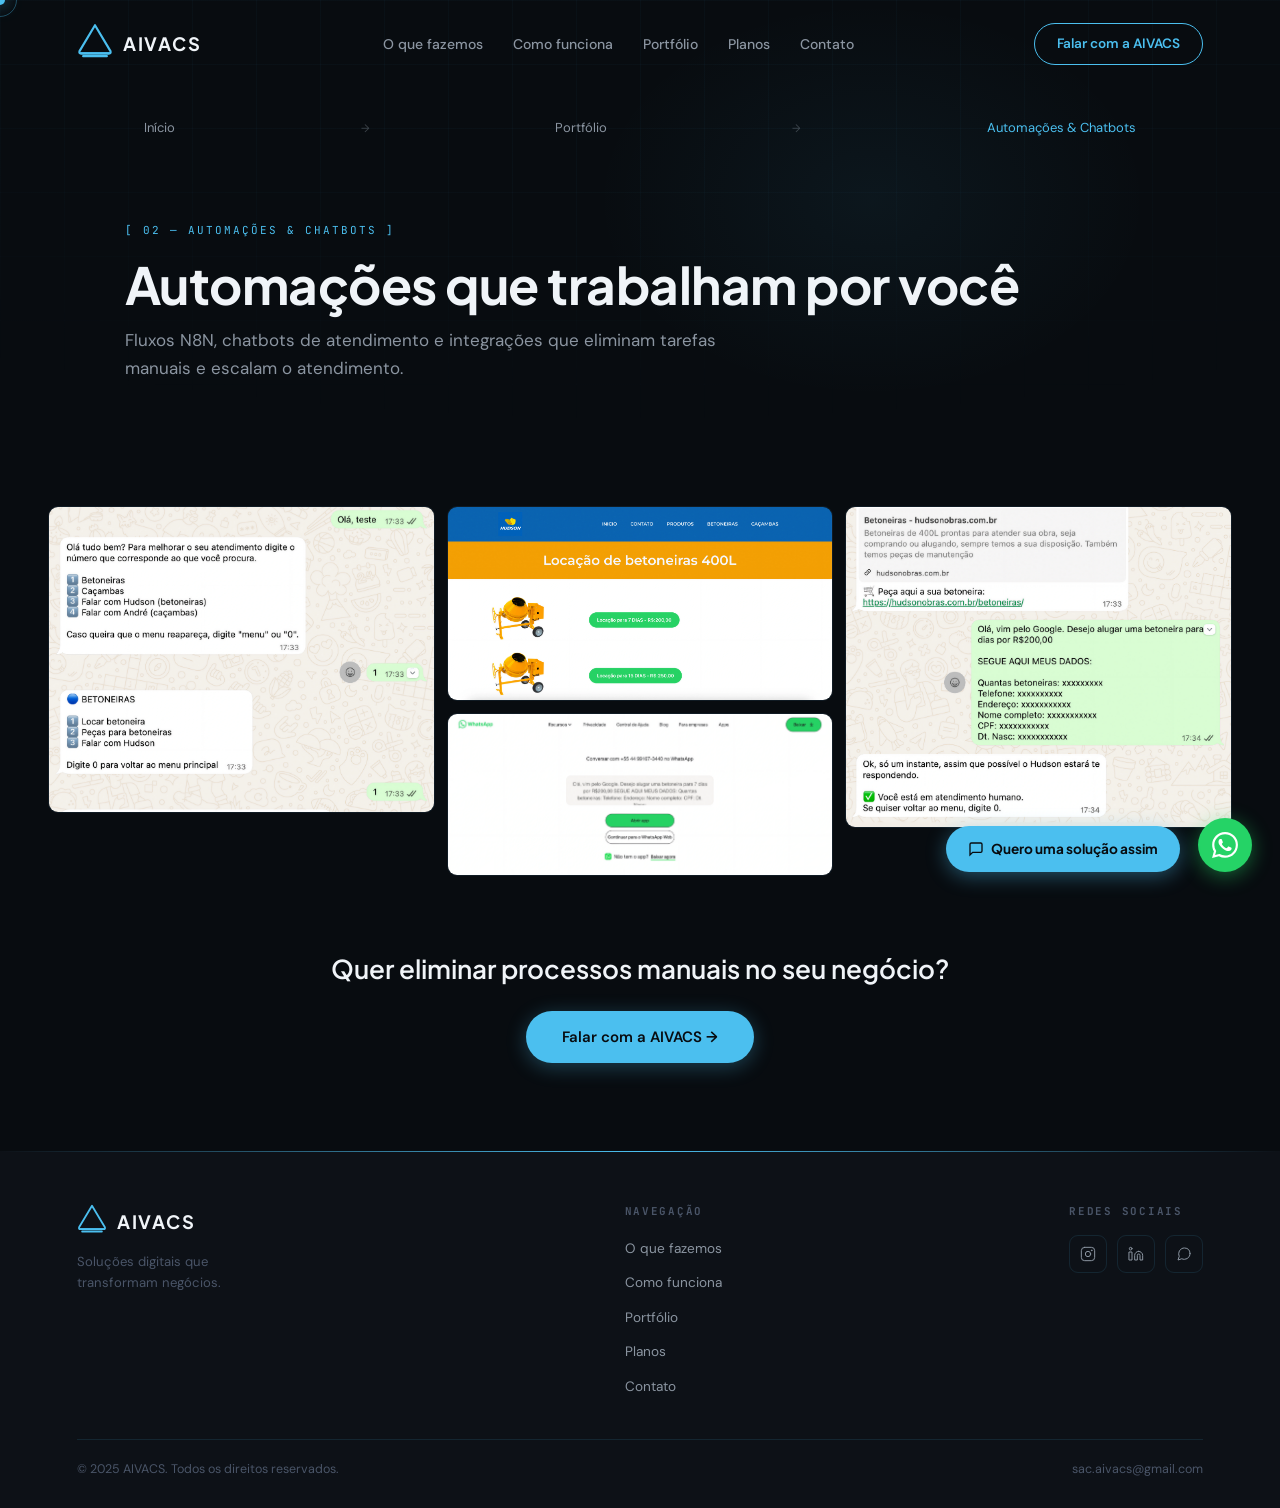
==== commit f9e0a2cb: "Automacoes page: masonry gallery with real client work - portfolio/automacoes.html completamente ree" ====
--- a/portfolio/automacoes.html
+++ b/portfolio/automacoes.html
@@ -4,7 +4,7 @@
   <meta charset="UTF-8">
   <meta name="viewport" content="width=device-width, initial-scale=1.0">
   <title>Automações & Chatbots — AIVACS Portfólio</title>
-  <meta name="description" content="Fluxos N8N, chatbots de atendimento, integrações e automações desenvolvidas pela AIVACS.">
+  <meta name="description" content="Fluxos N8N, chatbots de atendimento e integrações desenvolvidas pela AIVACS para automatizar operações reais.">
   <link rel="icon" type="image/svg+xml" href="../assets/favicon.svg">
   <link rel="shortcut icon" href="../assets/favicon.svg">
   <meta name="theme-color" content="#080C10">
@@ -15,23 +15,196 @@
   <link rel="stylesheet" href="../styles/animations.css">
   <link rel="stylesheet" href="../styles/components.css">
   <link rel="stylesheet" href="portfolio.css">
+
+  <style>
+    /* ===================================================
+       AUTOMAÇÕES PAGE — masonry gallery styles
+    =================================================== */
+
+    .gallery-section {
+      background: var(--bg-primary);
+      padding: 72px 0 0;
+    }
+
+    .gallery-inner {
+      max-width: 1400px;
+      margin: 0 auto;
+      padding: 0 48px;
+    }
+
+    /* ---- Masonry grid (CSS columns) ---- */
+    .automation-gallery {
+      columns: 3;
+      column-gap: 12px;
+    }
+
+    .gallery-item {
+      break-inside: avoid;
+      margin-bottom: 12px;
+      border-radius: 10px;
+      overflow: hidden;
+      cursor: pointer;
+      position: relative;
+      display: block;
+      border: 1px solid rgba(75,191,239,0.06);
+      background: var(--bg-secondary);
+      transition: border-color 0.3s ease, transform 0.3s ease, box-shadow 0.3s ease;
+    }
+    .gallery-item:hover {
+      border-color: rgba(75,191,239,0.28);
+      transform: translateY(-3px);
+      box-shadow: 0 12px 40px rgba(75,191,239,0.07);
+    }
+
+    .gallery-item img {
+      width: 100%;
+      height: auto;         /* preserve natural aspect ratio */
+      display: block;
+      transition: transform 0.4s ease;
+    }
+    .gallery-item:hover img { transform: scale(1.02); }
+
+    /* Hover overlay */
+    .gallery-item-overlay {
+      position: absolute;
+      inset: 0;
+      background: rgba(8,12,16,0);
+      display: flex;
+      align-items: center;
+      justify-content: center;
+      transition: background 0.3s ease;
+    }
+    .gallery-item:hover .gallery-item-overlay { background: rgba(8,12,16,0.4); }
+
+    .gallery-zoom-icon {
+      opacity: 0;
+      transform: scale(0.7);
+      transition: opacity 0.3s ease, transform 0.3s ease;
+    }
+    .gallery-item:hover .gallery-zoom-icon { opacity: 1; transform: scale(1); }
+
+    /* ---- LIGHTBOX ---- */
+    .lightbox-overlay {
+      position: fixed; inset: 0;
+      background: rgba(0,0,0,0.95);
+      backdrop-filter: blur(16px);
+      -webkit-backdrop-filter: blur(16px);
+      z-index: 1000;
+      display: flex; align-items: center; justify-content: center;
+      padding: 20px;
+      opacity: 0; pointer-events: none;
+      transition: opacity 0.3s ease;
+    }
+    .lightbox-overlay.active { opacity: 1; pointer-events: all; }
+
+    .lb-image-wrap {
+      max-width: 90vw; max-height: 88vh;
+      display: flex; align-items: center; justify-content: center;
+    }
+    .lb-image-wrap img {
+      max-width: 100%; max-height: 88vh;
+      object-fit: contain;
+      border-radius: 10px;
+      box-shadow: 0 32px 80px rgba(0,0,0,0.6);
+      display: block;
+    }
+
+    .lb-close {
+      position: fixed; top: 20px; right: 20px;
+      background: rgba(255,255,255,0.1);
+      border: 1px solid rgba(255,255,255,0.15);
+      border-radius: 50%; width: 44px; height: 44px;
+      cursor: pointer; display: flex; align-items: center; justify-content: center;
+      transition: background 0.2s; padding: 0; z-index: 1001;
+    }
+    .lb-close:hover { background: rgba(255,255,255,0.22); }
+    .lb-close svg { width: 18px; height: 18px; stroke: white; pointer-events: none; }
+
+    .lb-prev, .lb-next {
+      position: fixed; top: 50%; transform: translateY(-50%);
+      background: rgba(255,255,255,0.08);
+      border: 1px solid rgba(255,255,255,0.12);
+      border-radius: 50%; width: 52px; height: 52px;
+      cursor: pointer; display: flex; align-items: center; justify-content: center;
+      transition: background 0.2s; padding: 0; z-index: 1001;
+    }
+    .lb-prev { left: 20px; }
+    .lb-next { right: 20px; }
+    .lb-prev:hover, .lb-next:hover { background: rgba(255,255,255,0.2); }
+    .lb-prev svg, .lb-next svg { width: 22px; height: 22px; stroke: white; pointer-events: none; }
+
+    .lb-counter {
+      position: fixed; bottom: 20px; left: 50%; transform: translateX(-50%);
+      font-family: var(--font-mono); font-size: 13px;
+      color: rgba(255,255,255,0.45); letter-spacing: 2px;
+      z-index: 1001; pointer-events: none;
+    }
+
+    /* ---- CTA section ---- */
+    .automation-cta {
+      text-align: center;
+      padding: 72px 20px 88px;
+      background: var(--bg-primary);
+      display: flex; flex-direction: column; align-items: center; gap: 22px;
+    }
+    .automation-cta .cta-text {
+      font-family: var(--font-display);
+      font-size: clamp(1.1rem, 2.5vw, 1.625rem);
+      font-weight: 600; color: var(--text-primary); margin: 0;
+    }
+    .automation-cta .cta-button {
+      font-family: var(--font-body);
+      font-size: 0.9375rem; font-weight: 600;
+      color: var(--bg-primary); background: var(--accent);
+      padding: 14px 36px; border-radius: 999px;
+      text-decoration: none;
+      transition: opacity 0.2s, transform 0.2s, box-shadow 0.2s;
+      box-shadow: 0 4px 20px rgba(75,191,239,0.3);
+    }
+    .automation-cta .cta-button:hover {
+      opacity: 0.92;
+      transform: translateY(-2px);
+      box-shadow: 0 6px 28px rgba(75,191,239,0.5);
+    }
+
+    /* ---- Responsive ---- */
+    @media (max-width: 1024px) {
+      .automation-gallery { columns: 2; }
+    }
+    @media (max-width: 768px) {
+      .gallery-section { padding: 48px 0 0; }
+      .gallery-inner { padding: 0 16px; }
+      .automation-gallery { columns: 2; column-gap: 6px; }
+      .gallery-item { margin-bottom: 6px; border-radius: 8px; }
+      .lb-prev { left: 8px; width: 40px; height: 40px; }
+      .lb-next { right: 8px; width: 40px; height: 40px; }
+    }
+    @media (max-width: 400px) {
+      .automation-gallery { columns: 1; }
+    }
+  </style>
 </head>
 <body>
 
+<!-- Custom Cursor -->
 <div class="cursor" id="cursor"></div>
 <div class="cursor-ring" id="cursorRing"></div>
 
-<a href="https://wa.me/5544999030219?text=Ol%C3%A1%2C%20vi%20o%20portf%C3%B3lio%20da%20AIVACS%20e%20quero%20saber%20mais." class="whatsapp-float" target="_blank" rel="noopener" title="Falar no WhatsApp">
+<!-- WhatsApp Float -->
+<a href="https://wa.me/5544999030219?text=Ol%C3%A1%2C%20vi%20as%20automa%C3%A7%C3%B5es%20da%20AIVACS%20e%20quero%20saber%20mais." class="whatsapp-float" target="_blank" rel="noopener" title="Falar no WhatsApp">
   <svg viewBox="0 0 24 24" xmlns="http://www.w3.org/2000/svg" fill="white">
     <path d="M17.472 14.382c-.297-.149-1.758-.867-2.03-.967-.273-.099-.471-.148-.67.15-.197.297-.767.966-.94 1.164-.173.199-.347.223-.644.075-.297-.15-1.255-.463-2.39-1.475-.883-.788-1.48-1.761-1.653-2.059-.173-.297-.018-.458.13-.606.134-.133.298-.347.446-.52.149-.174.198-.298.298-.497.099-.198.05-.371-.025-.52-.075-.149-.669-1.612-.916-2.207-.242-.579-.487-.5-.669-.51-.173-.008-.371-.01-.57-.01-.198 0-.52.074-.792.372-.272.297-1.04 1.016-1.04 2.479 0 1.462 1.065 2.875 1.213 3.074.149.198 2.096 3.2 5.077 4.487.709.306 1.262.489 1.694.625.712.227 1.36.195 1.871.118.571-.085 1.758-.719 2.006-1.413.248-.694.248-1.289.173-1.413-.074-.124-.272-.198-.57-.347m-5.421 7.403h-.004a9.87 9.87 0 01-5.031-1.378l-.361-.214-3.741.982.998-3.648-.235-.374a9.86 9.86 0 01-1.51-5.26c.001-5.45 4.436-9.884 9.888-9.884 2.64 0 5.122 1.03 6.988 2.898a9.825 9.825 0 012.893 6.994c-.003 5.45-4.437 9.884-9.885 9.884m8.413-18.297A11.815 11.815 0 0012.05 0C5.495 0 .16 5.335.157 11.892c0 2.096.547 4.142 1.588 5.945L.057 24l6.305-1.654a11.882 11.882 0 005.683 1.448h.005c6.554 0 11.89-5.335 11.893-11.893a11.821 11.821 0 00-3.48-8.413Z"/>
   </svg>
 </a>
 
-<a href="https://wa.me/5544999030219?text=Ol%C3%A1%2C%20vi%20o%20portf%C3%B3lio%20da%20AIVACS%20e%20quero%20saber%20mais." class="cta-float" target="_blank" rel="noopener">
+<!-- CTA Float -->
+<a href="https://wa.me/5544999030219?text=Ol%C3%A1%2C%20vi%20as%20automa%C3%A7%C3%B5es%20da%20AIVACS%20e%20quero%20saber%20mais." class="cta-float" target="_blank" rel="noopener">
   <svg viewBox="0 0 24 24" fill="none" stroke="currentColor" stroke-width="2" stroke-linecap="round" width="16" height="16"><path d="M21 15a2 2 0 01-2 2H7l-4 4V5a2 2 0 012-2h14a2 2 0 012 2z"/></svg>
   Quero uma solução assim
 </a>
 
+
+<!-- ====== NAVBAR ====== -->
 <nav id="navbar">
   <a href="../index.html" class="nav-logo">
     <div class="nav-logo-symbol">
@@ -56,6 +229,7 @@
   </div>
 </nav>
 
+<!-- Mobile Nav -->
 <div class="mobile-nav" id="mobileNav" aria-hidden="true">
   <a href="../index.html#servicos" class="mobile-link">O que fazemos</a>
   <a href="../index.html#processo" class="mobile-link">Como funciona</a>
@@ -65,6 +239,8 @@
   <a href="https://wa.me/5544999030219?text=Ol%C3%A1%2C%20vim%20pelo%20site%20da%20AIVACS%20e%20quero%20saber%20mais%20sobre%20as%20solu%C3%A7%C3%B5es%20digitais." class="btn btn-primary" target="_blank" rel="noopener" style="margin-top:16px;">Falar no WhatsApp</a>
 </div>
 
+
+<!-- ====== SUBPAGE HERO ====== -->
 <section class="subpage-hero">
   <div class="subpage-hero-bg" aria-hidden="true">
     <div class="subpage-hero-grid"></div>
@@ -82,124 +258,105 @@
       <span class="bc-current">Automações &amp; Chatbots</span>
     </nav>
     <h1 class="subpage-title">Automações que trabalham por você</h1>
-    <p class="subpage-desc">Fluxos inteligentes no N8N, chatbots de atendimento e integrações que eliminam tarefas manuais e aumentam a eficiência da operação.</p>
+    <p class="subpage-desc">Fluxos N8N, chatbots de atendimento e integrações que eliminam tarefas manuais e escalam o atendimento.</p>
   </div>
 </section>
 
-<section class="portfolio-section">
-  <div class="portfolio-items-grid">
-
-    <!-- Item 1: Fluxo N8N -->
-    <div class="portfolio-item">
-      <div class="media-area">
-        <!-- SUBSTITUIR: adicionar <img src="../assets/portfolio/auto-01.jpg" alt="Fluxo de Atendimento N8N"> aqui -->
-        <div class="placeholder-visual">
-          <div class="placeholder-icon">
-            <svg viewBox="0 0 24 24" fill="none" stroke-width="1" stroke-linecap="round"><circle cx="18" cy="5" r="3"/><circle cx="6" cy="12" r="3"/><circle cx="18" cy="19" r="3"/><line x1="8.59" y1="13.51" x2="15.42" y2="17.49"/><line x1="15.41" y1="6.51" x2="8.59" y2="10.49"/></svg>
+
+<!-- ====== MASONRY GALLERY ====== -->
+<section class="gallery-section">
+  <div class="gallery-inner">
+    <div class="automation-gallery" id="automationGallery" role="list" aria-label="Galeria de automações">
+
+      <!-- auto-01: chatbot WhatsApp com menu de opções (Hudson Betoneiras) -->
+      <div class="gallery-item" data-src="../assets/trabalhos/automacoes/auto-01.webp" role="listitem" tabindex="0" aria-label="Visualizar automação 1">
+        <img src="../assets/trabalhos/automacoes/auto-01.webp" alt="Chatbot WhatsApp — menu interativo Hudson Betoneiras" loading="lazy">
+        <div class="gallery-item-overlay">
+          <div class="gallery-zoom-icon">
+            <svg width="28" height="28" viewBox="0 0 24 24" fill="none" stroke="white" stroke-width="1.5" stroke-linecap="round">
+              <circle cx="11" cy="11" r="8"/>
+              <path d="m21 21-4.35-4.35"/>
+              <path d="M11 8v6M8 11h6"/>
+            </svg>
           </div>
-          <span class="placeholder-label">[ Print do Fluxo ]</span>
         </div>
       </div>
-      <div class="item-info">
-        <div class="item-tags"><span class="tag">N8N</span><span class="tag">WhatsApp</span></div>
-        <h3 class="item-title">Fluxo de Atendimento N8N</h3>
-        <p class="item-description">Fluxo completo de automação no N8N conectando WhatsApp, CRM e e-mail para atendimento automático de clientes.</p>
-      </div>
-    </div>
-
-    <!-- Item 2: Chatbot -->
-    <div class="portfolio-item">
-      <div class="media-area">
-        <!-- SUBSTITUIR: adicionar <img src="../assets/portfolio/auto-02.jpg" alt="Chatbot de Qualificação"> aqui -->
-        <div class="placeholder-visual">
-          <div class="placeholder-icon">
-            <svg viewBox="0 0 24 24" fill="none" stroke-width="1" stroke-linecap="round"><path d="M21 15a2 2 0 01-2 2H7l-4 4V5a2 2 0 012-2h14a2 2 0 012 2z"/></svg>
+
+      <!-- auto-02: site Hudson Betoneiras (integrado com chatbot) -->
+      <div class="gallery-item" data-src="../assets/trabalhos/automacoes/auto-02.webp" role="listitem" tabindex="0" aria-label="Visualizar automação 2">
+        <img src="../assets/trabalhos/automacoes/auto-02.webp" alt="Site Hudson Betoneiras — integrado com automação WhatsApp" loading="lazy">
+        <div class="gallery-item-overlay">
+          <div class="gallery-zoom-icon">
+            <svg width="28" height="28" viewBox="0 0 24 24" fill="none" stroke="white" stroke-width="1.5" stroke-linecap="round">
+              <circle cx="11" cy="11" r="8"/>
+              <path d="m21 21-4.35-4.35"/>
+              <path d="M11 8v6M8 11h6"/>
+            </svg>
           </div>
-          <span class="placeholder-label">[ Print do Chat ]</span>
         </div>
       </div>
-      <div class="item-info">
-        <div class="item-tags"><span class="tag">Chatbot</span><span class="tag">Lead</span></div>
-        <h3 class="item-title">Chatbot de Qualificação</h3>
-        <p class="item-description">Bot inteligente no WhatsApp que qualifica leads automaticamente, coleta dados e os direciona para o vendedor certo.</p>
-      </div>
-    </div>
-
-    <!-- Item 3: Integração CRM -->
-    <div class="portfolio-item">
-      <div class="media-area">
-        <!-- SUBSTITUIR: adicionar <img src="../assets/portfolio/auto-03.jpg" alt="Integração CRM + WhatsApp"> aqui -->
-        <div class="placeholder-visual">
-          <div class="placeholder-icon">
-            <svg viewBox="0 0 24 24" fill="none" stroke-width="1" stroke-linecap="round"><rect x="2" y="3" width="20" height="14" rx="2"/><path d="M8 21h8M12 17v4"/></svg>
+
+      <!-- auto-03: WhatsApp Web — link de integração com captação de lead automática -->
+      <div class="gallery-item" data-src="../assets/trabalhos/automacoes/auto-03.webp" role="listitem" tabindex="0" aria-label="Visualizar automação 3">
+        <img src="../assets/trabalhos/automacoes/auto-03.webp" alt="WhatsApp Web — link de integração com mensagem pré-preenchida" loading="lazy">
+        <div class="gallery-item-overlay">
+          <div class="gallery-zoom-icon">
+            <svg width="28" height="28" viewBox="0 0 24 24" fill="none" stroke="white" stroke-width="1.5" stroke-linecap="round">
+              <circle cx="11" cy="11" r="8"/>
+              <path d="m21 21-4.35-4.35"/>
+              <path d="M11 8v6M8 11h6"/>
+            </svg>
           </div>
-          <span class="placeholder-label">[ Print do Sistema ]</span>
         </div>
       </div>
-      <div class="item-info">
-        <div class="item-tags"><span class="tag">CRM</span><span class="tag">Integração</span></div>
-        <h3 class="item-title">Integração CRM + WhatsApp</h3>
-        <p class="item-description">Integração bidirecional entre CRM e WhatsApp: mensagens registradas automaticamente, histórico centralizado.</p>
-      </div>
-    </div>
-
-    <!-- Item 4: Follow-up -->
-    <div class="portfolio-item">
-      <div class="media-area">
-        <!-- SUBSTITUIR: adicionar <img src="../assets/portfolio/auto-04.jpg" alt="Automação de Follow-up"> aqui -->
-        <div class="placeholder-visual">
-          <div class="placeholder-icon">
-            <svg viewBox="0 0 24 24" fill="none" stroke-width="1" stroke-linecap="round"><polyline points="17 1 21 5 17 9"/><path d="M3 11V9a4 4 0 014-4h14"/><polyline points="7 23 3 19 7 15"/><path d="M21 13v2a4 4 0 01-4 4H3"/></svg>
+
+      <!-- auto-04: conversa WhatsApp com coleta automática de dados e handoff para humano -->
+      <div class="gallery-item" data-src="../assets/trabalhos/automacoes/auto-04.webp" role="listitem" tabindex="0" aria-label="Visualizar automação 4">
+        <img src="../assets/trabalhos/automacoes/auto-04.webp" alt="Conversa WhatsApp — coleta automática de dados e transferência para atendimento humano" loading="lazy">
+        <div class="gallery-item-overlay">
+          <div class="gallery-zoom-icon">
+            <svg width="28" height="28" viewBox="0 0 24 24" fill="none" stroke="white" stroke-width="1.5" stroke-linecap="round">
+              <circle cx="11" cy="11" r="8"/>
+              <path d="m21 21-4.35-4.35"/>
+              <path d="M11 8v6M8 11h6"/>
+            </svg>
           </div>
-          <span class="placeholder-label">[ Print do Fluxo ]</span>
         </div>
       </div>
-      <div class="item-info">
-        <div class="item-tags"><span class="tag">N8N</span><span class="tag">Automação</span></div>
-        <h3 class="item-title">Automação de Follow-up</h3>
-        <p class="item-description">Sequência automática de follow-up por WhatsApp e e-mail para leads que não responderam, aumentando a taxa de retorno.</p>
-      </div>
+
     </div>
-
-    <!-- Item 5: Bot de Agendamento -->
-    <div class="portfolio-item">
-      <div class="media-area">
-        <!-- SUBSTITUIR: adicionar <img src="../assets/portfolio/auto-05.jpg" alt="Bot de Agendamento"> aqui -->
-        <div class="placeholder-visual">
-          <div class="placeholder-icon">
-            <svg viewBox="0 0 24 24" fill="none" stroke-width="1" stroke-linecap="round"><rect x="3" y="4" width="18" height="18" rx="2"/><line x1="16" y1="2" x2="16" y2="6"/><line x1="8" y1="2" x2="8" y2="6"/><line x1="3" y1="10" x2="21" y2="10"/></svg>
-          </div>
-          <span class="placeholder-label">[ Print do Chat ]</span>
-        </div>
-      </div>
-      <div class="item-info">
-        <div class="item-tags"><span class="tag">Chatbot</span><span class="tag">Agendamento</span></div>
-        <h3 class="item-title">Bot de Agendamento</h3>
-        <p class="item-description">Bot que agenda consultas e reuniões diretamente pelo WhatsApp, integrado à agenda do profissional sem intervenção humana.</p>
-      </div>
-    </div>
-
-    <!-- Item 6: Pipeline Automático -->
-    <div class="portfolio-item">
-      <div class="media-area">
-        <!-- SUBSTITUIR: adicionar <img src="../assets/portfolio/auto-06.jpg" alt="Pipeline de Leads Automático"> aqui -->
-        <div class="placeholder-visual">
-          <div class="placeholder-icon">
-            <svg viewBox="0 0 24 24" fill="none" stroke-width="1" stroke-linecap="round"><path d="M22 12h-4l-3 9L9 3l-3 9H2"/></svg>
-          </div>
-          <span class="placeholder-label">[ Print do Fluxo ]</span>
-        </div>
-      </div>
-      <div class="item-info">
-        <div class="item-tags"><span class="tag">N8N</span><span class="tag">Pipeline</span></div>
-        <h3 class="item-title">Pipeline de Leads Automático</h3>
-        <p class="item-description">Pipeline completo que captura leads de múltiplas fontes, qualifica, distribui e notifica a equipe de vendas em tempo real.</p>
-      </div>
-    </div>
-
   </div>
 </section>
 
+
+<!-- ====== CTA SECTION ====== -->
+<div class="automation-cta">
+  <p class="cta-text">Quer eliminar processos manuais no seu negócio?</p>
+  <a href="https://wa.me/5544999030219?text=Ol%C3%A1%2C%20vi%20as%20automa%C3%A7%C3%B5es%20da%20AIVACS%20e%20quero%20saber%20mais." class="cta-button" target="_blank" rel="noopener">
+    Falar com a AIVACS →
+  </a>
+</div>
+
+
+<!-- ====== LIGHTBOX ====== -->
+<div id="lightbox" class="lightbox-overlay" role="dialog" aria-modal="true" aria-label="Visualizar imagem">
+  <button class="lb-close" id="lb-close" aria-label="Fechar">
+    <svg viewBox="0 0 24 24" fill="none" stroke-width="2" stroke-linecap="round"><path d="M18 6 6 18M6 6l12 12"/></svg>
+  </button>
+  <button class="lb-prev" id="lb-prev" aria-label="Anterior">
+    <svg viewBox="0 0 24 24" fill="none" stroke-width="2" stroke-linecap="round" stroke-linejoin="round"><path d="m15 18-6-6 6-6"/></svg>
+  </button>
+  <div class="lb-image-wrap">
+    <img id="lb-img" src="" alt="Print de automação">
+  </div>
+  <button class="lb-next" id="lb-next" aria-label="Próxima">
+    <svg viewBox="0 0 24 24" fill="none" stroke-width="2" stroke-linecap="round" stroke-linejoin="round"><path d="m9 18 6-6-6-6"/></svg>
+  </button>
+  <div class="lb-counter" id="lb-counter" aria-live="polite">1 / 4</div>
+</div>
+
+
+<!-- ====== FOOTER ====== -->
 <footer id="contato">
   <div class="footer-top-line" aria-hidden="true"></div>
   <div class="footer-inner">
@@ -241,9 +398,107 @@
   </div>
 </footer>
 
-<script src="../scripts/particles.js" defer></script>
-<script src="../scripts/animations.js" defer></script>
+
+<!-- ====== SCRIPTS ====== -->
 <script src="../scripts/main.js" defer></script>
-<script src="portfolio.js" defer></script>
+
+<script>
+(function () {
+
+  /* ================================================
+     LIGHTBOX — navega entre todas as imagens
+  ================================================ */
+  var lb      = document.getElementById('lightbox');
+  var lbImg   = document.getElementById('lb-img');
+  var lbCnt   = document.getElementById('lb-counter');
+  var lbClose = document.getElementById('lb-close');
+  var lbPrev  = document.getElementById('lb-prev');
+  var lbNext  = document.getElementById('lb-next');
+
+  var allImages    = [];
+  var currentIndex = 0;
+
+  /* Collect all images from gallery */
+  document.querySelectorAll('.gallery-item img').forEach(function (img) {
+    allImages.push(img.src);
+  });
+
+  function openLightbox(index) {
+    currentIndex = index;
+    updateLightbox();
+    lb.classList.add('active');
+    document.body.style.overflow = 'hidden';
+  }
+
+  function updateLightbox() {
+    lbImg.src = allImages[currentIndex];
+    lbCnt.textContent = (currentIndex + 1) + ' / ' + allImages.length;
+    var show = allImages.length > 1 ? '1' : '0';
+    lbPrev.style.opacity = show;
+    lbNext.style.opacity = show;
+    lbPrev.style.pointerEvents = allImages.length > 1 ? 'all' : 'none';
+    lbNext.style.pointerEvents = allImages.length > 1 ? 'all' : 'none';
+  }
+
+  function closeLightbox() {
+    lb.classList.remove('active');
+    document.body.style.overflow = '';
+    setTimeout(function () { lbImg.src = ''; }, 300);
+  }
+
+  /* Wire up gallery item clicks */
+  document.querySelectorAll('.gallery-item').forEach(function (item, index) {
+    item.addEventListener('click', function () { openLightbox(index); });
+    item.addEventListener('keydown', function (e) {
+      if (e.key === 'Enter' || e.key === ' ') { e.preventDefault(); openLightbox(index); }
+    });
+  });
+
+  lbClose.addEventListener('click', closeLightbox);
+  lbPrev.addEventListener('click', function () {
+    currentIndex = (currentIndex - 1 + allImages.length) % allImages.length;
+    updateLightbox();
+  });
+  lbNext.addEventListener('click', function () {
+    currentIndex = (currentIndex + 1) % allImages.length;
+    updateLightbox();
+  });
+  lb.addEventListener('click', function (e) { if (e.target === lb) closeLightbox(); });
+  document.addEventListener('keydown', function (e) {
+    if (!lb.classList.contains('active')) return;
+    if (e.key === 'Escape')     closeLightbox();
+    if (e.key === 'ArrowLeft')  lbPrev.click();
+    if (e.key === 'ArrowRight') lbNext.click();
+  });
+
+
+  /* ================================================
+     STAGGER REVEAL — gallery items fade in
+  ================================================ */
+  var items = document.querySelectorAll('.gallery-item');
+
+  items.forEach(function (item) {
+    item.style.opacity   = '0';
+    item.style.transform = 'translateY(20px)';
+    item.style.transition = 'opacity 0.5s ease, transform 0.5s ease, border-color 0.3s ease, box-shadow 0.3s ease';
+  });
+
+  var obs = new IntersectionObserver(function (entries) {
+    entries.forEach(function (entry, i) {
+      if (!entry.isIntersecting) return;
+      /* stagger by position mod 6 to handle groups */
+      var idx = Array.from(items).indexOf(entry.target);
+      setTimeout(function () {
+        entry.target.style.opacity   = '1';
+        entry.target.style.transform = 'translateY(0)';
+      }, (idx % 6) * 80);
+      obs.unobserve(entry.target);
+    });
+  }, { threshold: 0.05 });
+
+  items.forEach(function (item) { obs.observe(item); });
+
+})();
+</script>
 </body>
 </html>
